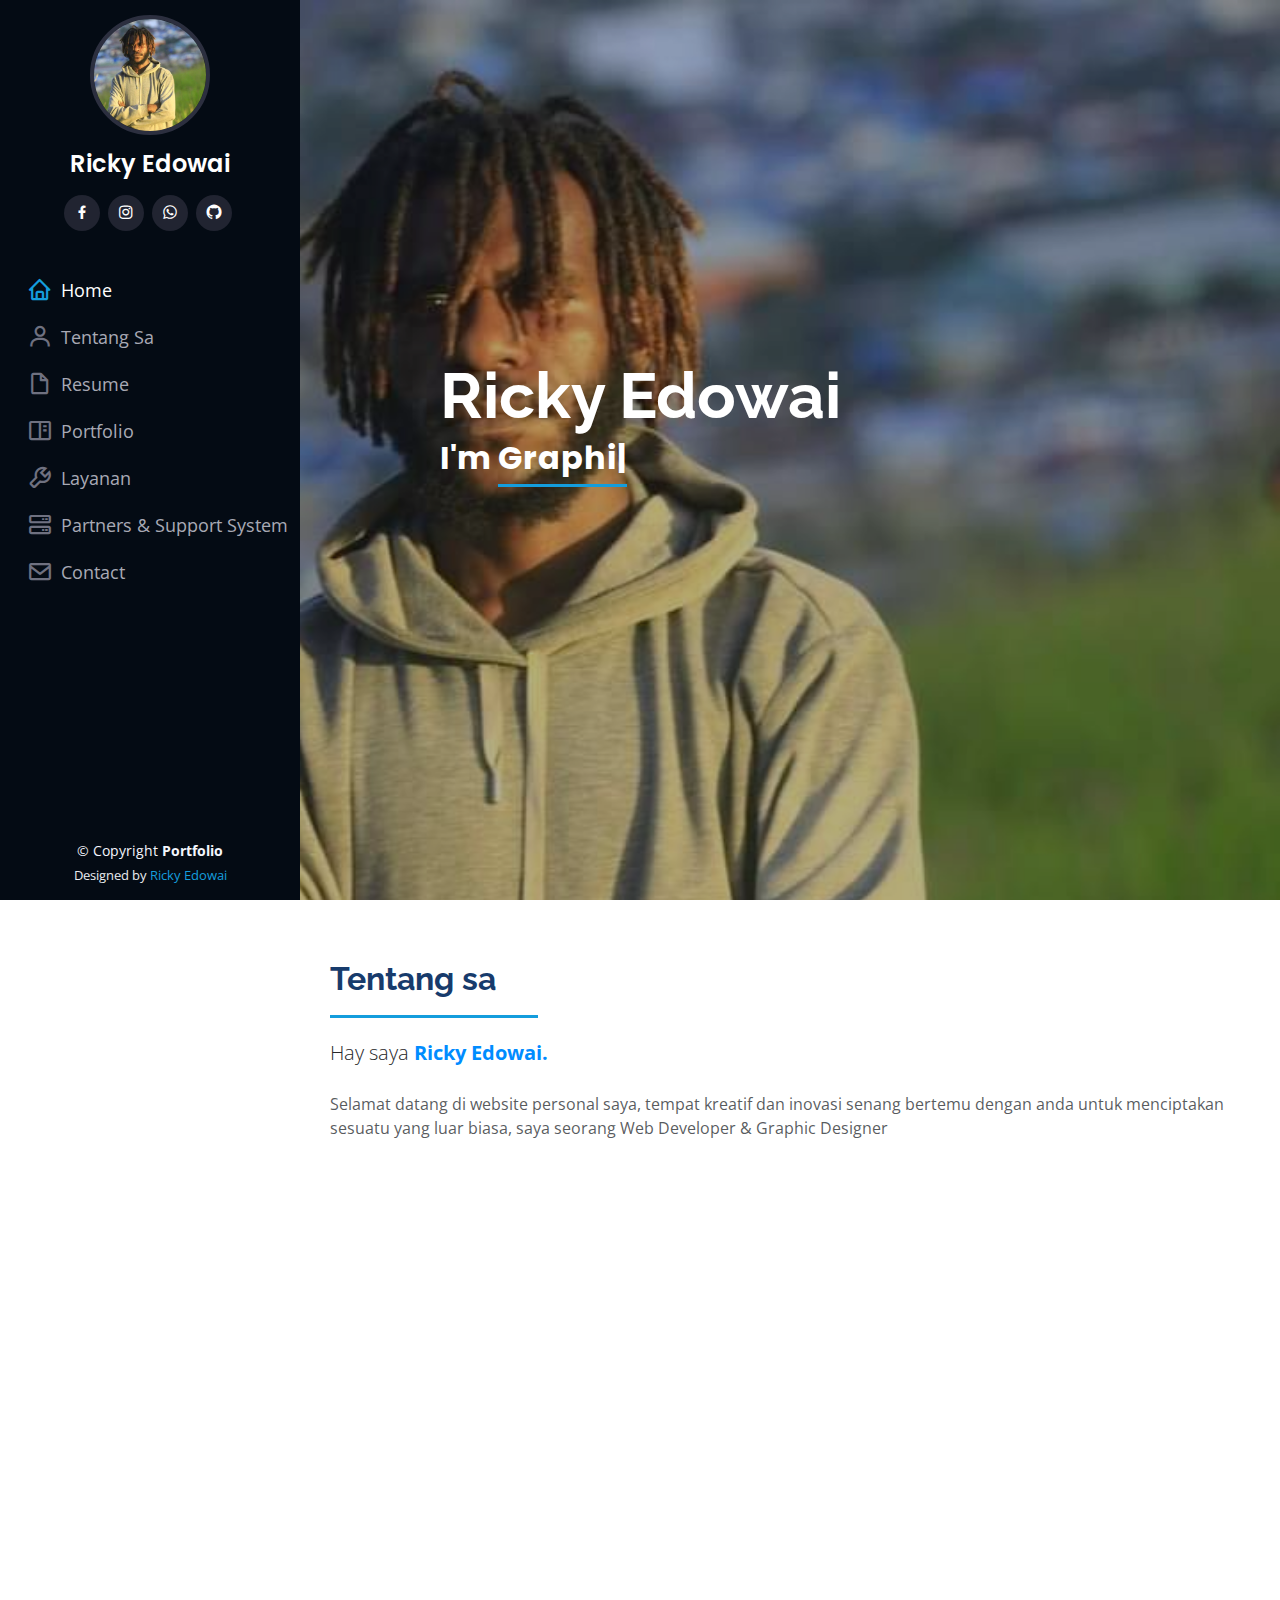
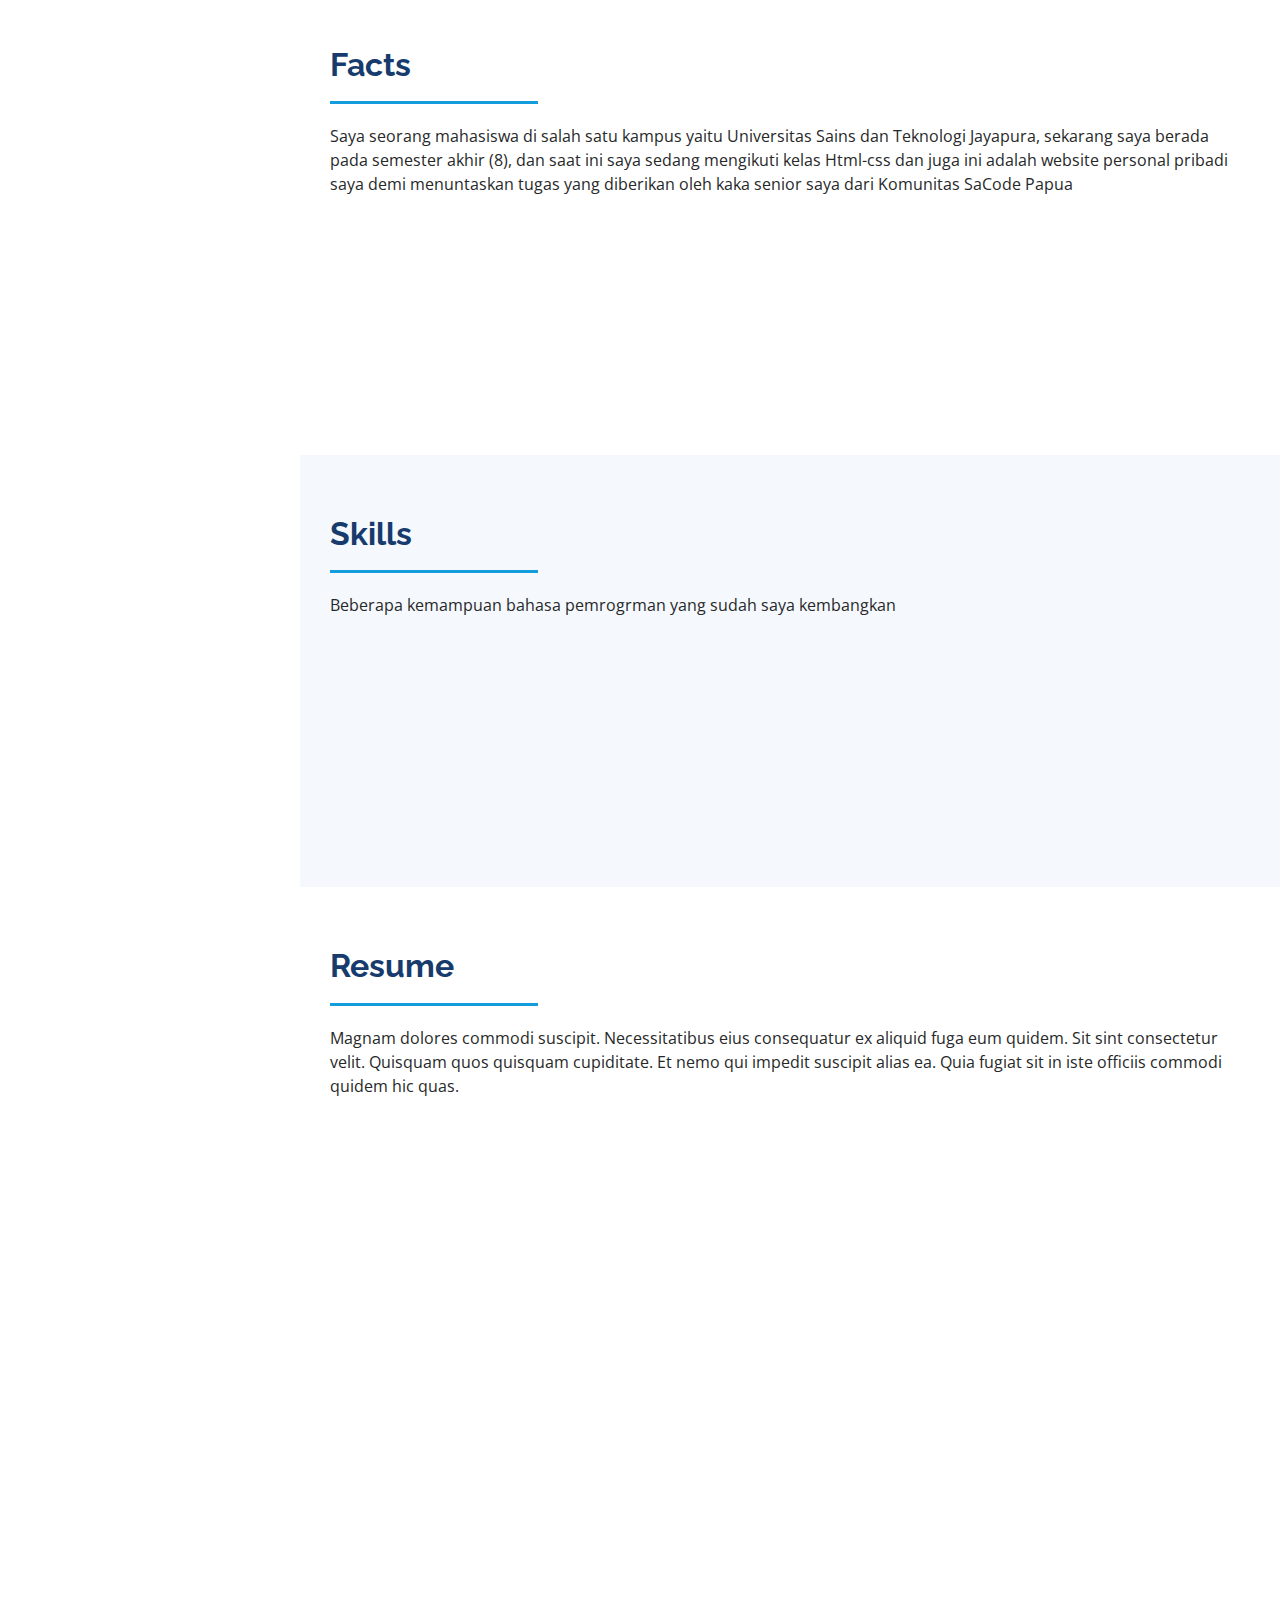
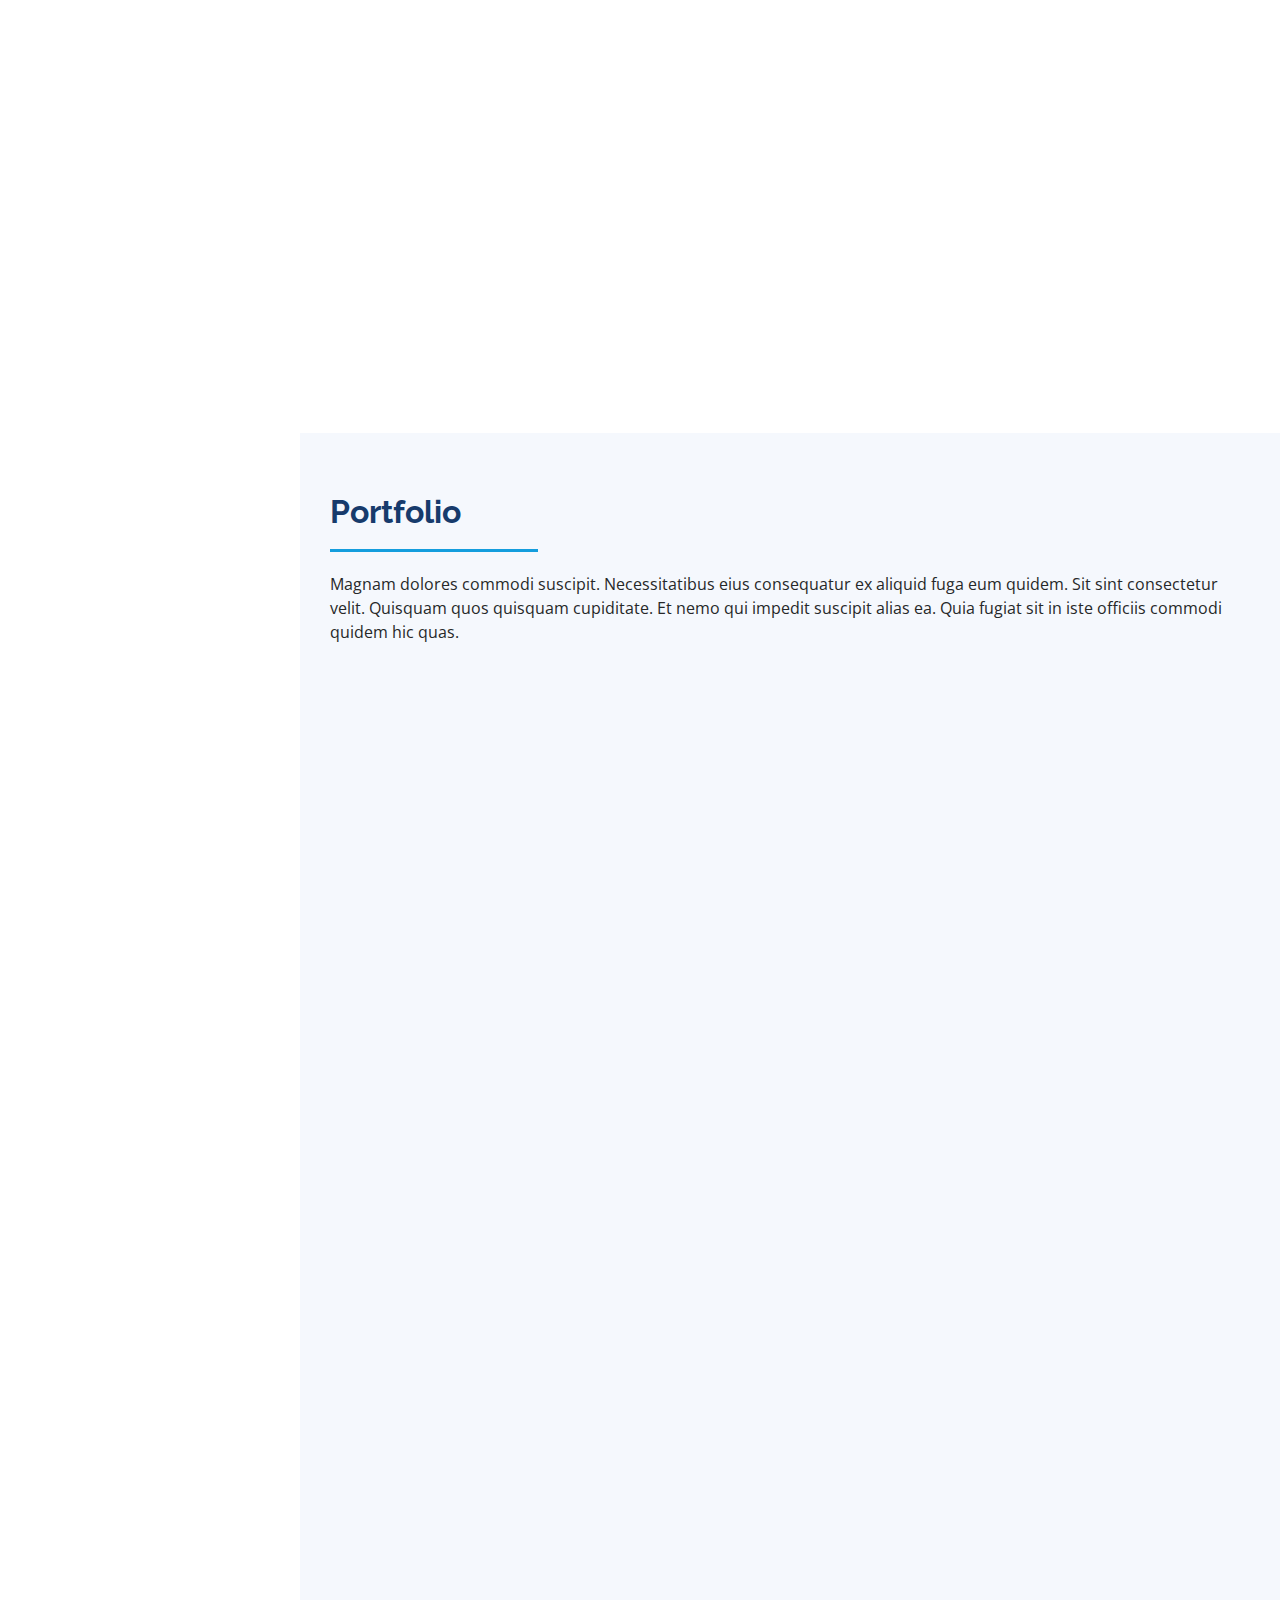
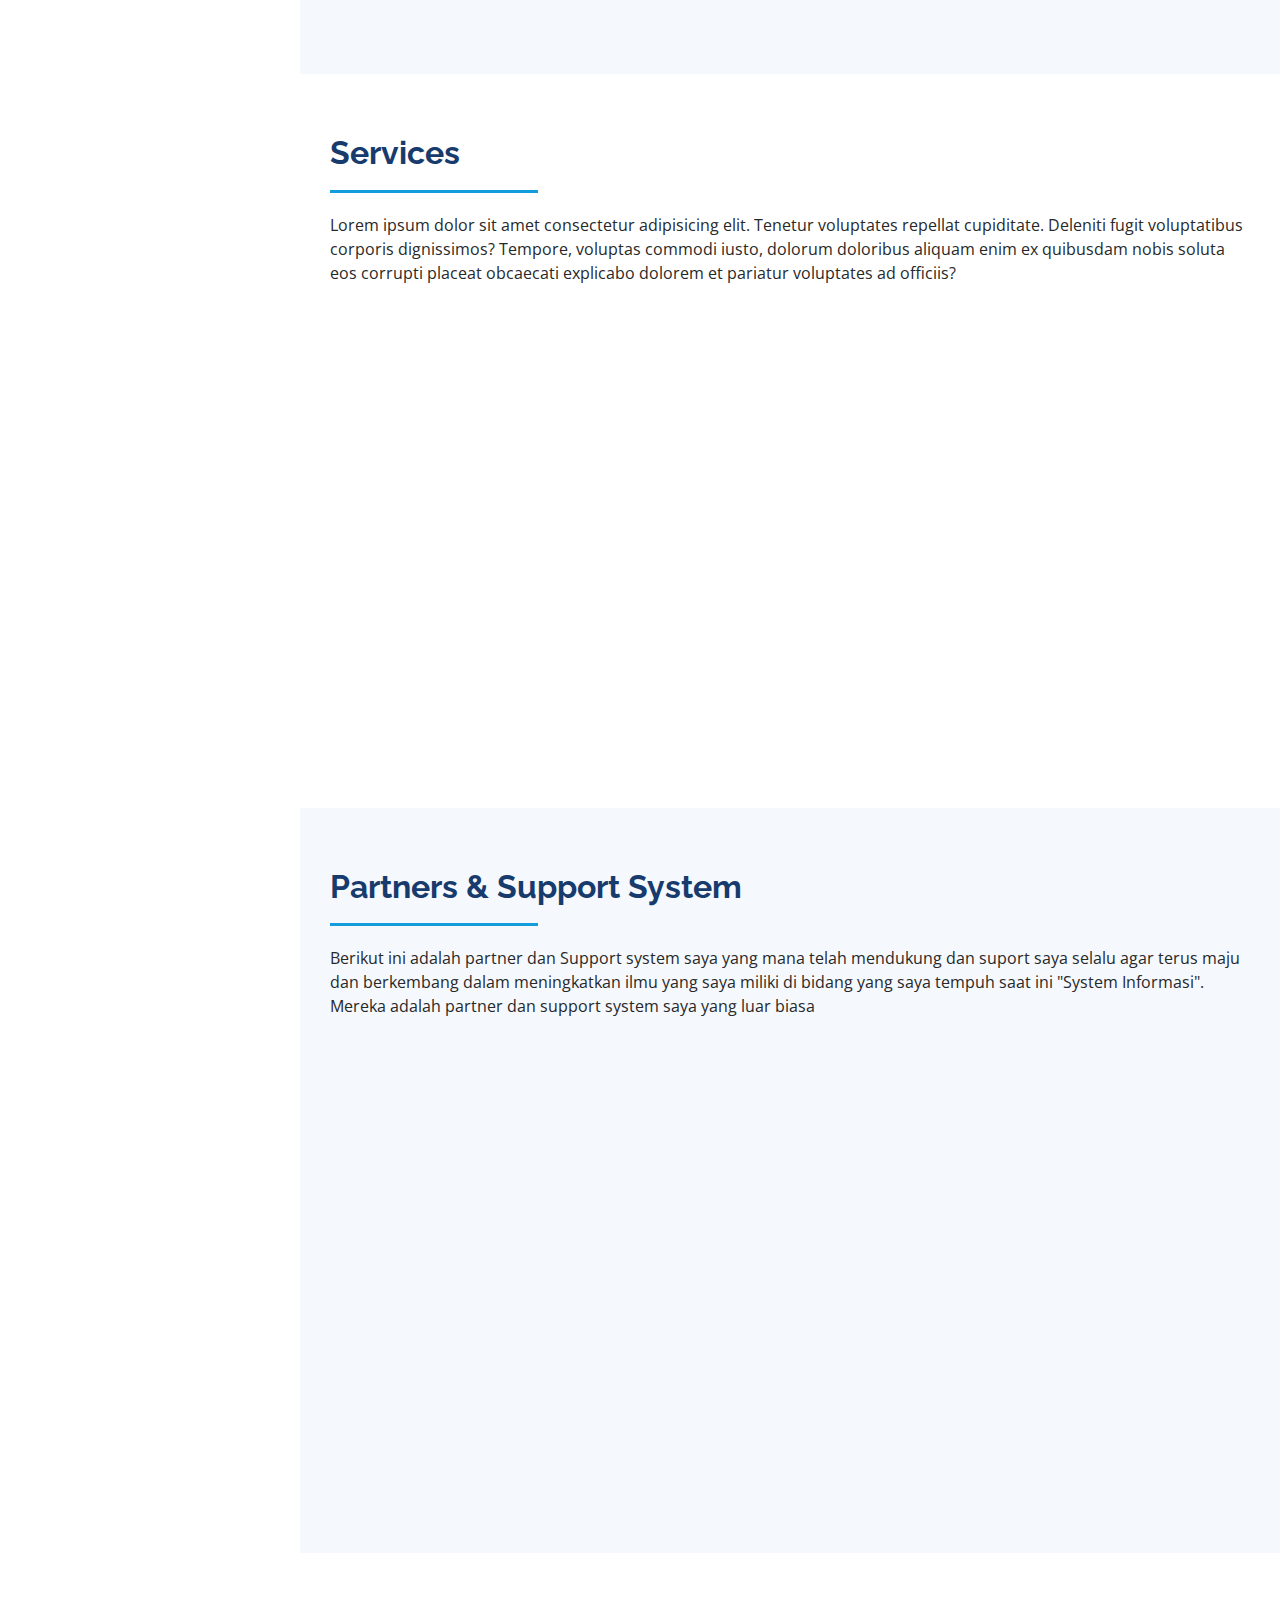
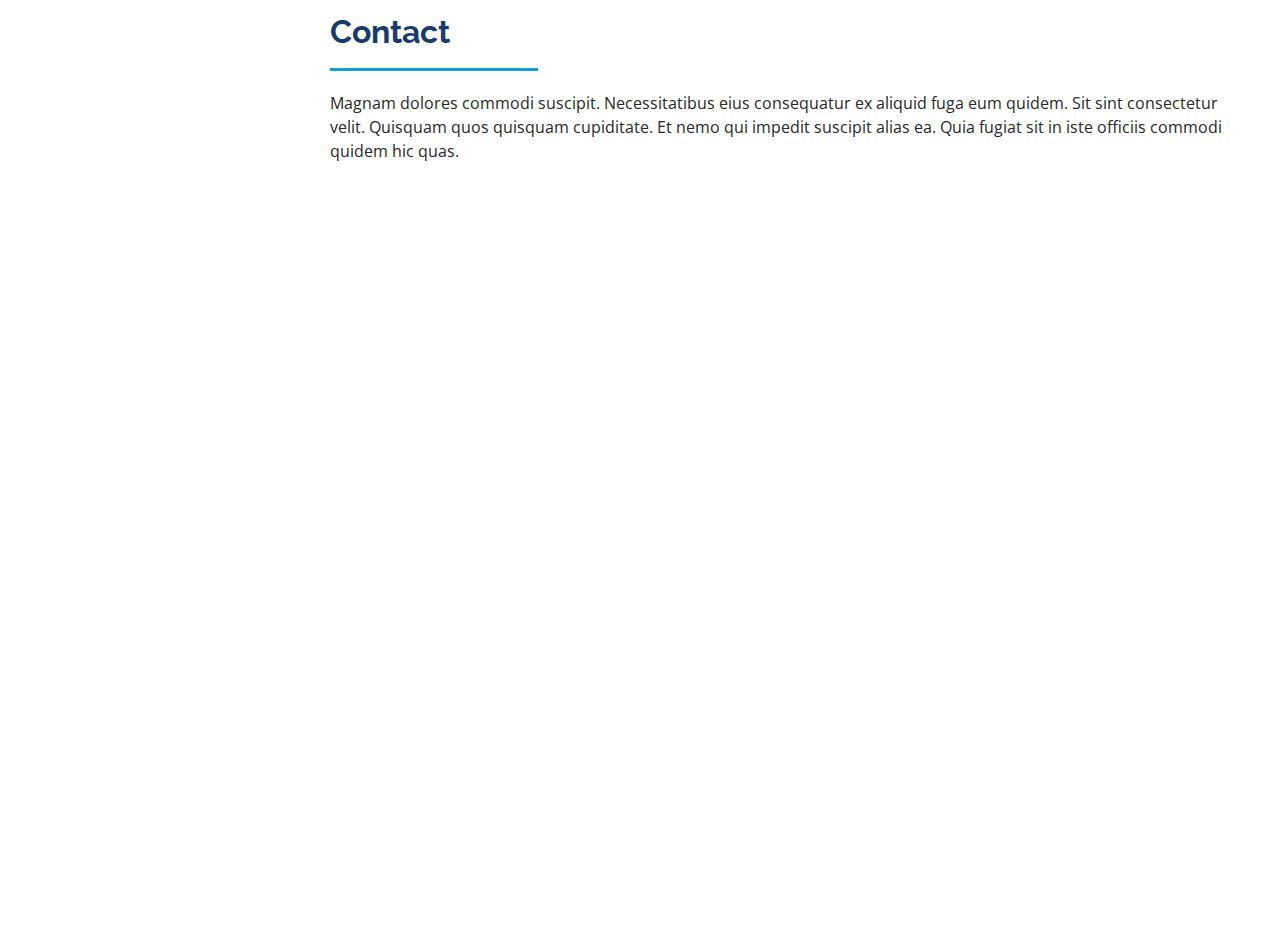
==== index.html @ f3605269 "persona 1" ====
<!DOCTYPE html>
<html lang="en">

<head>
  <meta charset="utf-8">
  <meta content="width=device-width, initial-scale=1.0" name="viewport">

  <title>Personal Website</title>
  <meta content="" name="description">
  <meta content="" name="keywords">

  <!-- Favicons -->
  <link href="assets/img/fav.png" rel="icon">
  <link href="assets/img/fav.png" rel="apple-touch-icon">

  <!-- Google Fonts -->
  <link
    href="https://fonts.googleapis.com/css?family=Open+Sans:300,300i,400,400i,600,600i,700,700i|Raleway:300,300i,400,400i,500,500i,600,600i,700,700i|Poppins:300,300i,400,400i,500,500i,600,600i,700,700i"
    rel="stylesheet">

  <!-- Vendor CSS Files -->
  <link href="assets/vendor/aos/aos.css" rel="stylesheet">
  <link href="assets/vendor/bootstrap/css/bootstrap.min.css" rel="stylesheet">
  <link href="assets/vendor/bootstrap-icons/bootstrap-icons.css" rel="stylesheet">
  <link href="assets/vendor/boxicons/css/boxicons.min.css" rel="stylesheet">
  <link href="assets/vendor/glightbox/css/glightbox.min.css" rel="stylesheet">
  <link href="assets/vendor/swiper/swiper-bundle.min.css" rel="stylesheet">

  <!-- Template Main CSS File -->
  <link href="assets/css/style.css" rel="stylesheet">

  <!-- =======================================================
  * Template Name: iPortfolio
  * Updated: Mar 10 2024 with Bootstrap v5.3.3
  * Template URL: https://bootstrapmade.com/iportfolio-bootstrap-portfolio-websites-template/
  * Author: BootstrapMade.com
  * License: https://bootstrapmade.com/license/
  ======================================================== -->
</head>

<body>

  <!-- ======= Mobile nav toggle button ======= -->
  <i class="bi bi-list mobile-nav-toggle d-xl-none"></i>

  <!-- ======= Header ======= -->
  <header id="header">
    <div class="d-flex flex-column">

      <div class="profile">
        <img src="assets/img/ipoRk.jpg" alt="" class="img-fluid rounded-circle">
        <h1 class="text-light"><a href="index.html">Ricky Edowai</a></h1>
        <div class="social-links mt-3 text-center">
          <a href="https://web.facebook.com/ricky.lhyko11.03" class="facebook"><i class="bx bxl-facebook"></i></a>
          <a href="https://www.instagram.com/ipo__rizal/" class="instagram"><i class="bx bxl-instagram"></i></a>
          <a href="https://api.whatsapp.com/send?phone=6281215376865&text=Free Commentar :" class="whatsapp"><i
              class="bx bxl-whatsapp"></i></a>
          <a href="https://github.com/rickyedowai" class="gitihub"><i class="bx bxl-github"></i></a>
        </div>
      </div>

      <nav id="navbar" class="nav-menu navbar">
        <ul>
          <li><a href="#hero" class="nav-link scrollto active"><i class="bx bx-home"></i> <span>Home</span></a></li>
          <li><a href="#about" class="nav-link scrollto"><i class="bx bx-user"></i> <span>Tentang Sa</span></a></li>
          <li><a href="#resume" class="nav-link scrollto"><i class="bx bx-file-blank"></i> <span>Resume</span></a></li>
          <li><a href="#portfolio" class="nav-link scrollto"><i
                class="bx bx-book-content"></i><span>Portfolio</span></a></li>
          <li><a href="#services" class="nav-link scrollto"><i class="bx bx-wrench"></i> <span>Layanan</span></a>
          </li>
          <li><a href="#testimonials" class="nav-link scrollto"><i class="bx bx-server"></i> <span>Partners & Support
                System</span></a></li>
          <li><a href="#contact" class="nav-link scrollto"><i class="bx bx-envelope"></i> <span>Contact</span></a></li>
        </ul>
      </nav>
      <!-- .nav-menu -->
    </div>
  </header><!-- End Header -->

  <!-- ======= Hero Section ======= -->
  <section id="hero" class="d-flex flex-column justify-content-center align-items-center">
    <div class="hero-container" data-aos="fade-in">
      <h1>Ricky Edowai</h1>
      <p>I'm <span class="typed" data-typed-items="Graphic Designer, Web Developer"></span>
      </p>
    </div>
  </section><!-- End Hero -->

  <main id="main">

    <!-- ======= About Section ======= -->
    <section id="about" class="about">
      <div class="container">

        <div class="section-title">
          <h2>Tentang sa</h2>
          <p class="lead fw-light mb-4">Hay saya <span
              style="font-family: 'Poppins'sans-serif; font-weight: bold; color: #008cff;">Ricky Edowai.</span>
          </p>
          <p class="text-muted">Selamat datang di website personal saya, tempat kreatif dan inovasi
            senang bertemu dengan anda untuk menciptakan sesuatu yang luar biasa, saya seorang
            Web Developer & Graphic Designer</p>
        </div>

        <div class="row">
          <div class="col-lg-4" data-aos="fade-right">
            <img src="assets/img/profile-img.jpg" class="img-fluid" alt="">
          </div>
          <div class="col-lg-8 pt-4 pt-lg-0 content" data-aos="fade-left">
            <h3>Full stack Web Developer</h3>
            <p class="fst-italic">
              Sekilas data diri saya
            </p>
            <div class="row">
              <div class="col-lg-6">
                <ul>
                  <li><i class="bi bi-chevron-right"></i> <strong>Tanggal Lahir:</strong> <span>13 Oktober 2001</span>
                  </li>
                  <li><i class="bi bi-chevron-right"></i> <strong>No.Hp:</strong> <span>081215376865</span></li>
                  <li><i class="bi bi-chevron-right"></i> <strong>Kota:</strong> <span>Jayapura Papua</span></li>
                </ul>
              </div>
              <div class="col-lg-6">
                <ul>
                  <li><i class="bi bi-chevron-right"></i> <strong>Umur:</strong> <span>23</span></li>
                  <li><i class="bi bi-chevron-right"></i> <strong>Email:</strong> <span>rizaldorcky@gmail.com</span>
                  </li>
                  <li><i class="bi bi-chevron-right"></i> <strong>Freelance:</strong> <span>Full Stack Web
                      Developer</span></li>
                </ul>
              </div>
            </div>
            <p>
              Officiis eligendi itaque labore et dolorum mollitia officiis optio vero. Quisquam sunt adipisci omnis et
              ut. Nulla accusantium dolor incidunt officia tempore. Et eius omnis.
              Cupiditate ut dicta maxime officiis quidem quia. Sed et consectetur qui quia repellendus itaque neque.
              Aliquid amet quidem ut quaerat cupiditate. Ab et eum qui repellendus omnis culpa magni laudantium dolores.
            </p>
          </div>
        </div>

      </div>
    </section><!-- End About Section -->

    <!-- ======= Facts Section ======= -->
    <section id="facts" class="facts">
      <div class="container">

        <div class="section-title">
          <h2>Facts</h2>
          <p>Saya seorang mahasiswa di salah satu kampus yaitu Universitas Sains dan Teknologi Jayapura, sekarang saya
            berada pada semester akhir (8), dan saat ini saya sedang mengikuti kelas Html-css dan juga ini adalah
            website personal pribadi saya demi menuntaskan tugas yang
            diberikan oleh kaka senior saya dari Komunitas SaCode Papua </p>
        </div>

        <div class="row no-gutters">

          <div class="col-lg-3 col-md-6 d-md-flex align-items-md-stretch" data-aos="fade-up">
            <div class="count-box">
              <i class="bi bi-emoji-smile"></i>
              <span data-purecounter-start="0" data-purecounter-end="232" data-purecounter-duration="1"
                class="purecounter"></span>
              <p><strong>Happy Clients</strong> consequuntur quae</p>
            </div>
          </div>

          <div class="col-lg-3 col-md-6 d-md-flex align-items-md-stretch" data-aos="fade-up" data-aos-delay="100">
            <div class="count-box">
              <i class="bi bi-journal-richtext"></i>
              <span data-purecounter-start="0" data-purecounter-end="521" data-purecounter-duration="1"
                class="purecounter"></span>
              <p><strong>Projects</strong> adipisci atque cum quia aut</p>
            </div>
          </div>

          <div class="col-lg-3 col-md-6 d-md-flex align-items-md-stretch" data-aos="fade-up" data-aos-delay="200">
            <div class="count-box">
              <i class="bi bi-headset"></i>
              <span data-purecounter-start="0" data-purecounter-end="1453" data-purecounter-duration="1"
                class="purecounter"></span>
              <p><strong>Hours Of Support</strong> aut commodi quaerat</p>
            </div>
          </div>

          <div class="col-lg-3 col-md-6 d-md-flex align-items-md-stretch" data-aos="fade-up" data-aos-delay="300">
            <div class="count-box">
              <i class="bi bi-people"></i>
              <span data-purecounter-start="0" data-purecounter-end="32" data-purecounter-duration="1"
                class="purecounter"></span>
              <p><strong>Hard Workers</strong> rerum asperiores dolor</p>
            </div>
          </div>

        </div>

      </div>
    </section><!-- End Facts Section -->

    <!-- ======= Skills Section ======= -->
    <section id="skills" class="skills section-bg">
      <div class="container">

        <div class="section-title">
          <h2>Skills</h2>
          <p>Beberapa kemampuan bahasa pemrogrman yang sudah saya kembangkan</p>
        </div>

        <div class="row skills-content">

          <div class="col-lg-6" data-aos="fade-up">

            <div class="progress">
              <span class="skill">HTML <i class="val">85%</i></span>
              <div class="progress-bar-wrap">
                <div class="progress-bar" role="progressbar" aria-valuenow="85" aria-valuemin="0" aria-valuemax="100">
                </div>
              </div>
            </div>

            <div class="progress">
              <span class="skill">CSS <i class="val">60%</i></span>
              <div class="progress-bar-wrap">
                <div class="progress-bar" role="progressbar" aria-valuenow="60" aria-valuemin="0" aria-valuemax="100">
                </div>
              </div>
            </div>

            <div class="progress">
              <span class="skill">JavaScript <i class="val">45%</i></span>
              <div class="progress-bar-wrap">
                <div class="progress-bar" role="progressbar" aria-valuenow="45" aria-valuemin="0" aria-valuemax="100">
                </div>
              </div>
            </div>

          </div>

          <div class="col-lg-6" data-aos="fade-up" data-aos-delay="100">

            <div class="progress">
              <span class="skill">PHP <i class="val">30%</i></span>
              <div class="progress-bar-wrap">
                <div class="progress-bar" role="progressbar" aria-valuenow="30" aria-valuemin="0" aria-valuemax="100">
                </div>
              </div>
            </div>

            <div class="progress">
              <span class="skill">Photoshop <i class="val">95%</i></span>
              <div class="progress-bar-wrap">
                <div class="progress-bar" role="progressbar" aria-valuenow="95" aria-valuemin="0" aria-valuemax="100">
                </div>
              </div>
            </div>

          </div>

        </div>

      </div>
    </section><!-- End Skills Section -->

    <!-- ======= Resume Section ======= -->
    <section id="resume" class="resume">
      <div class="container">

        <div class="section-title">
          <h2>Resume</h2>
          <p>Magnam dolores commodi suscipit. Necessitatibus eius consequatur ex aliquid fuga eum quidem. Sit sint
            consectetur velit. Quisquam quos quisquam cupiditate. Et nemo qui impedit suscipit alias ea. Quia fugiat sit
            in iste officiis commodi quidem hic quas.</p>
        </div>

        <div class="row">
          <div class="col-lg-6" data-aos="fade-up">
            <h3 class="resume-title">Sumary</h3>
            <div class="resume-item pb-0">
              <h4>Ricky Edowai</h4>
              <p><em>Desainer Grafis yang inovatif dan berorientasi pada tenggat waktu dengan pengalaman 3+ tahun
                  merancang dan mengembangkan materi pemasaran digital / cetak yang berpusat pada pengguna dari konsep
                  awal hingga akhir, hasil yang dipoles</em></p>
              <ul>
                <li>Mugou-Waghete-Deiyai-Papua </li>
                <li>081215376865</li>
                <li>rizaldorcky@gmail.com</li>
              </ul>
            </div>

            <h3 class="resume-title">Education</h3>
            <div class="resume-item">
              <h4>Master of Fine Arts &amp; Graphic Design</h4>
              <h5>2019 - 2023</h5>
              <p><em>Universitas Sains dan Teknologi Jayapura</em></p>
              <p>Qui deserunt veniam. Et sed aliquam labore tempore sed quisquam iusto autem sit. Ea vero voluptatum qui
                ut dignissimos deleniti nerada porti sand markend</p>
            </div>
            <div class="resume-item">
              <h4>Bachelor of Fine Arts &amp; Graphic Design</h4>
              <h5>2023 - Present</h5>
              <p><em>Universitas Sains dan Teknologi Jayapura </em></p>
              <p>Quia nobis sequi est occaecati aut. Repudiandae et iusto quae reiciendis et quis Eius vel ratione eius
                unde vitae rerum voluptates asperiores voluptatem Earum molestiae consequatur neque etlon sader mart
                dila</p>
            </div>
          </div>
          <div class="col-lg-6" data-aos="fade-up" data-aos-delay="100">
            <h3 class="resume-title">Professional Experience</h3>
            <div class="resume-item">
              <h4>Senior graphic design specialist</h4>
              <h5>2019 - Present</h5>
              <p><em>Universitas Sains dan Teknologi Jayapura </em></p>
              <ul>
                <li>Memimpin dalam desain, pengembangan, dan implementasi materi komunikasi grafis, tata letak, dan
                  produksi.</li>
                <li>Mendelegasikan tugas kepada 7 anggota tim desain dan memberikan nasihat tentang semua aspek proyek.
                </li>
                <li>Mengawasi penilaian semua bahan grafis untuk memastikan kualitas dan akurasi
                  desain</li>
                <li>Mengawasi penggunaan anggaran proyek produksi yang efisien mulai dari $ 2.000 - $ 25.000</li>
              </ul>
            </div>
            <div class="resume-item">
              <h4>Graphic design specialist</h4>
              <h5>2017 - 2018</h5>
              <p><em>Stepping Stone Advertising, New York, NY</em></p>
              <ul>
                <li>Mengembangkan berbagai program pemasaran (logo, brosur, infografis, presentasi, dan iklan).</li>
                <li>Mengelola hingga 5 proyek atau tugas pada waktu tertentu saat berada di bawah tekanan</li>
                <li>Direkomendasikan dan dikonsultasikan dengan klien tentang desain grafis yang paling tepat</li>
                <li>Membuat 4+ presentasi dan proposal desain sebulan untuk klien dan manajer akun</li>
              </ul>
            </div>
          </div>
        </div>

      </div>
    </section><!-- End Resume Section -->

    <!-- ======= Portfolio Section ======= -->
    <section id="portfolio" class="portfolio section-bg">
      <div class="container">

        <div class="section-title">
          <h2>Portfolio</h2>
          <p>Magnam dolores commodi suscipit. Necessitatibus eius consequatur ex aliquid fuga eum quidem. Sit sint
            consectetur velit. Quisquam quos quisquam cupiditate. Et nemo qui impedit suscipit alias ea. Quia fugiat sit
            in iste officiis commodi quidem hic quas.</p>
        </div>

        <div class="row" data-aos="fade-up">
          <div class="col-lg-12 d-flex justify-content-center">
            <ul id="portfolio-flters">
              <li data-filter="*" class="filter-active">All</li>
              <li data-filter=".filter-app">App</li>
              <li data-filter=".filter-card">Card</li>
              <li data-filter=".filter-web">Web</li>
            </ul>
          </div>
        </div>

        <div class="row portfolio-container" data-aos="fade-up" data-aos-delay="100">

          <div class="col-lg-4 col-md-6 portfolio-item filter-app">
            <div class="portfolio-wrap">
              <img src="assets/img/portfolio/4.jpg" class="img-fluid" alt="">
              <div class="portfolio-links">
                <a href="assets/img/portfolio/1.jpg" data-gallery="portfolioGallery" class="portfolio-lightbox"
                  title="App 1"><i class="bx bx-plus"></i></a>
                <a href="portfolio-details.html" title="More Details"><i class="bx bx-link"></i></a>
              </div>
            </div>
          </div>

          <div class="col-lg-4 col-md-6 portfolio-item filter-web">
            <div class="portfolio-wrap">
              <img src="assets/img/portfolio/6.jpg" class="img-fluid" alt="">
              <div class="portfolio-links">
                <a href="assets/img/portfolio/2.jpg" data-gallery="portfolioGallery" class="portfolio-lightbox"
                  title="Web 3"><i class="bx bx-plus"></i></a>
                <a href="portfolio-details.html" title="More Details"><i class="bx bx-link"></i></a>
              </div>
            </div>
          </div>

          <div class="col-lg-4 col-md-6 portfolio-item filter-app">
            <div class="portfolio-wrap">
              <img src="assets/img/portfolio/2.jpg" class="img-fluid" alt="">
              <div class="portfolio-links">
                <a href="assets/img/portfolio/3.jpg" data-gallery="portfolioGallery" class="portfolio-lightbox"
                  title="App 2"><i class="bx bx-plus"></i></a>
                <a href="portfolio-details.html" title="More Details"><i class="bx bx-link"></i></a>
              </div>
            </div>
          </div>

          <div class="col-lg-4 col-md-6 portfolio-item filter-card">
            <div class="portfolio-wrap">
              <img src="assets/img/portfolio/9.png" class="img-fluid" alt="">
              <div class="portfolio-links">
                <a href="assets/img/portfolio/10.png" data-gallery="portfolioGallery" class="portfolio-lightbox"
                  title="Card 2"><i class="bx bx-plus"></i></a>
                <a href="portfolio-details.html" title="More Details"><i class="bx bx-link"></i></a>
              </div>
            </div>
          </div>

          <div class="col-lg-4 col-md-6 portfolio-item filter-web">
            <div class="portfolio-wrap">
              <img src="assets/img/portfolio/7.jpg" class="img-fluid" alt="">
              <div class="portfolio-links">
                <a href="assets/img/portfolio/6.jpg" data-gallery="portfolioGallery" class="portfolio-lightbox"
                  title="Web 2"><i class="bx bx-plus"></i></a>
                <a href="portfolio-details.html" title="More Details"><i class="bx bx-link"></i></a>
              </div>
            </div>
          </div>

          <div class="col-lg-4 col-md-6 portfolio-item filter-app">
            <div class="portfolio-wrap">
              <img src="assets/img/portfolio/3.jpg" class="img-fluid" alt="">
              <div class="portfolio-links">
                <a href="assets/img/portfolio/4.png" data-gallery="portfolioGallery" class="portfolio-lightbox"
                  title="App 3"><i class="bx bx-plus"></i></a>
                <a href="portfolio-details.html" title="More Details"><i class="bx bx-link"></i></a>
              </div>
            </div>
          </div>

          <div class="col-lg-4 col-md-6 portfolio-item filter-card">
            <div class="portfolio-wrap">
              <img src="assets/img/portfolio/1.jpg" class="img-fluid" alt="">
              <div class="portfolio-links">
                <a href="assets/img/portfolio/8.png" data-gallery="portfolioGallery" class="portfolio-lightbox"
                  title="Card 1"><i class="bx bx-plus"></i></a>
                <a href="portfolio-details.html" title="More Details"><i class="bx bx-link"></i></a>
              </div>
            </div>
          </div>

          <div class="col-lg-4 col-md-6 portfolio-item filter-card">
            <div class="portfolio-wrap">
              <img src="assets/img/portfolio/4.png" class="img-fluid" alt="">
              <div class="portfolio-links">
                <a href="assets/img/portfolio/7.jpg" data-gallery="portfolioGallery" class="portfolio-lightbox"
                  title="Card 3"><i class="bx bx-plus"></i></a>
                <a href="portfolio-details.html" title="More Details"><i class="bx bx-link"></i></a>
              </div>
            </div>
          </div>

          <div class="col-lg-4 col-md-6 portfolio-item filter-web">
            <div class="portfolio-wrap">
              <img src="assets/img/portfolio/10.png" class="img-fluid" alt="">
              <div class="portfolio-links">
                <a href="assets/img/portfolio/9.png" data-gallery="portfolioGallery" class="portfolio-lightbox"
                  title="Web 3"><i class="bx bx-plus"></i></a>
                <a href="portfolio-details.html" title="More Details"><i class="bx bx-link"></i></a>
              </div>
            </div>
          </div>

        </div>

      </div>
    </section><!-- End Portfolio Section -->

    <!-- ======= Services Section ======= -->
    <section id="services" class="services">
      <div class="container">

        <div class="section-title">
          <h2>Services</h2>
          <p>Lorem ipsum dolor sit amet consectetur adipisicing elit. Tenetur voluptates repellat cupiditate. Deleniti
            fugit voluptatibus corporis dignissimos? Tempore, voluptas commodi iusto, dolorum doloribus aliquam enim ex
            quibusdam nobis soluta eos corrupti placeat obcaecati explicabo dolorem et pariatur voluptates ad officiis?
          </p>
        </div>
        <br><br>
        <div class="row">
          <div class="col-lg-4 col-md-6 icon-box" data-aos="fade-up">
            <div class="icon"><i class="bi bi-briefcase"></i></div>
            <h4 class="title"><a href="">Lorem Ipsum</a></h4>
            <p class="description">Voluptatum deleniti atque corrupti quos dolores et quas molestias excepturi sint
              occaecati cupiditate non provident</p>
          </div>
          <div class="col-lg-4 col-md-6 icon-box" data-aos="fade-up" data-aos-delay="100">
            <div class="icon"><i class="bi bi-card-checklist"></i></div>
            <h4 class="title"><a href="">Dolor Sitema</a></h4>
            <p class="description">Minim veniam, quis nostrud exercitation ullamco laboris nisi ut aliquip ex ea commodo
              consequat tarad limino ata</p>
          </div>
          <div class="col-lg-4 col-md-6 icon-box" data-aos="fade-up" data-aos-delay="200">
            <div class="icon"><i class="bi bi-bar-chart"></i></div>
            <h4 class="title"><a href="">Sed ut perspiciatis</a></h4>
            <p class="description">Duis aute irure dolor in reprehenderit in voluptate velit esse cillum dolore eu
              fugiat nulla pariatur</p>
          </div>
          <div class="col-lg-4 col-md-6 icon-box" data-aos="fade-up" data-aos-delay="300">
            <div class="icon"><i class="bi bi-binoculars"></i></div>
            <h4 class="title"><a href="">Magni Dolores</a></h4>
            <p class="description">Excepteur sint occaecat cupidatat non proident, sunt in culpa qui officia deserunt
              mollit anim id est laborum</p>
          </div>
          <div class="col-lg-4 col-md-6 icon-box" data-aos="fade-up" data-aos-delay="400">
            <div class="icon"><i class="bi bi-brightness-high"></i></div>
            <h4 class="title"><a href="">Nemo Enim</a></h4>
            <p class="description">At vero eos et accusamus et iusto odio dignissimos ducimus qui blanditiis praesentium
              voluptatum deleniti atque</p>
          </div>
          <div class="col-lg-4 col-md-6 icon-box" data-aos="fade-up" data-aos-delay="500">
            <div class="icon"><i class="bi bi-calendar4-week"></i></div>
            <h4 class="title"><a href="">Eiusmod Tempor</a></h4>
            <p class="description">Et harum quidem rerum facilis est et expedita distinctio. Nam libero tempore, cum
              soluta nobis est eligendi</p>
          </div>
        </div>

      </div>
    </section><!-- End Services Section -->

    <!-- ======= Testimonials Section ======= -->
    <section id="testimonials" class="testimonials section-bg">
      <div class="container">

        <div class="section-title">
          <h2>Partners & Support System</h2>
          <p>Berikut ini adalah partner dan Support system saya yang mana telah mendukung dan suport saya selalu agar
            terus
            maju dan berkembang dalam meningkatkan ilmu yang saya miliki di bidang yang saya tempuh saat ini "System
            Informasi". Mereka adalah partner dan support system saya yang luar biasa </p>
        </div>

        <div class="testimonials-slider swiper" data-aos="fade-up" data-aos-delay="100">
          <div class="swiper-wrapper">





            <div class="swiper-slide ">
              <div class="testimonial-item card" data-aos="fade-up">
                <p>
                  <i class="bx bxs-quote-alt-left quote-icon-left"></i>
                  Ko tekuni saja apa yang sudah menjadi ko pu tanggung jawab skarang ini, semua akan indah jika waktunya
                  sudah tiba. <br> <br>
                  <i class="bx bxs-quote-alt-right quote-icon-right"></i>
                </p>
                <img src="assets/img/testimonials/1.png" class="testimonial-img" alt="">
                <h3>Otias E</h3>
                <h4>Partners</h4>
              </div>
            </div>
            <!-- End testimonial item -->
            <div class="swiper-slide">
              <div class="testimonial-item card" data-aos="fade-up">
                <p>
                  <i class="bx bxs-quote-alt-left quote-icon-left"></i>
                  Jangan terlalu banyak pikir untuk biaya spp dan juga ko punya kebutuhan
                  Sekarang ko pu tugas itu fokus saja dan pikir masa depan kembangkan terus apa yang ko sedang tekuni
                  sekarang ini.
                  <i class="bx bxs-quote-alt-right quote-icon-right"></i>
                </p>
                <img src="assets/img/testimonials/2.png" class="testimonial-img" alt="">
                <h3>Doli K.</h3>
                <h4>Partners &amp; Support System</h4>
              </div>
            </div>
            <!-- End testimonial item -->
            <div class="swiper-slide">
              <div class="testimonial-item card" data-aos="fade-up">
                <p>
                  <i class="bx bxs-quote-alt-left quote-icon-left"></i>
                  Waktu untuk main-main sudah lewat to om...
                  Sekarang sudah besar dan pikir masa depan dan juga kembangkan terus apa yang sedang om sedang tekuni
                  sekarang.<br>
                  <i class="bx bxs-quote-alt-right quote-icon-right"></i>
                </p>
                <img src="assets/img/testimonials/3.png" class="testimonial-img" alt="">
                <h3>Maria P.</h3>
                <h4>Support System</h4>
              </div>
            </div>
            <!-- End testimonial item -->
            <div class="swiper-slide">
              <div class="testimonial-item card" data-aos="fade-up">
                <p>
                  <i class="bx bxs-quote-alt-left quote-icon-left"></i>
                  Waktu untuk main-main sudah lewat to om...
                  Sekarang sudah besar dan pikir masa depan dan juga kembangkan terus apa yang sedang om sedang tekuni
                  sekarang. <br>
                  <i class="bx bxs-quote-alt-right quote-icon-right"></i>
                </p>
                <img src="assets/img/testimonials/4.png" class="testimonial-img" alt="">
                <h3>Simion K.</h3>
                <h4>Support System</h4>
              </div>
            </div>
            <!-- End testimonial item -->



            <!-- End testimonial item -->

          </div>
          <div class="swiper-pagination"></div>
        </div>

      </div>
    </section><!-- End Testimonials Section -->

    <!-- ======= Contact Section ======= -->
    <section id="contact" class="contact">
      <div class="container">

        <div class="section-title">
          <h2>Contact</h2>
          <p>Magnam dolores commodi suscipit. Necessitatibus eius consequatur ex aliquid fuga eum quidem. Sit sint
            consectetur velit. Quisquam quos quisquam cupiditate. Et nemo qui impedit suscipit alias ea. Quia fugiat sit
            in iste officiis commodi quidem hic quas.</p>
        </div>

        <div class="row" data-aos="fade-in">

          <div class="col-lg-5 d-flex align-items-stretch">
            <div class="info">
              <div class="address">
                <i class="bi bi-geo-alt"></i>
                <h4>Location:</h4>
                <p>Asrama Paniai perumnas 3 waena</p>
              </div>

              <div class="email">
                <i class="bi bi-envelope"></i>
                <h4>Email:</h4>
                <p>rizaldorcky@gmail.com</p>
              </div>

              <div class="phone">
                <i class="bi bi-phone"></i>
                <h4>Call:</h4>
                <p>081215376865</p>
              </div>
              <iframe
                src="https://www.google.com/maps/embed?pb=!1m18!1m12!1m3!1d3985.7674652937862!2d140.6431880737757!3d-2.5820887973960156!2m3!1f0!2f0!3f0!3m2!1i1024!2i768!4f13.1!3m3!1m2!1s0x686cf5d60b39ba19%3A0x317725d9f7744b10!2sJl.%20Kambolker%20Perumnas%20III%2C%20Yabansai%2C%20Kec.%20Heram%2C%20Kota%20Jayapura%2C%20Papua%2099224!5e0!3m2!1sid!2sid!4v1710154692875!5m2!1sid!2sid"
                width="100%" height="290" style="border:0;" allowfullscreen="" loading="lazy"
                referrerpolicy="no-referrer-when-downgrade"></iframe>

            </div>

          </div>

          <div class="col-lg-7 mt-5 mt-lg-0 d-flex align-items-stretch">
            <form action="forms/contact.php" method="post" role="form" class="php-email-form">
              <div class="row">
                <div class="form-group col-md-6">
                  <label for="name">Your Name</label>
                  <input type="text" name="name" class="form-control" id="name" required>
                </div>
                <div class="form-group col-md-6">
                  <label for="name">Your Email</label>
                  <input type="email" class="form-control" name="email" id="email" required>
                </div>
              </div>
              <div class="form-group">
                <label for="name">Subject</label>
                <input type="text" class="form-control" name="subject" id="subject" required>
              </div>
              <div class="form-group">
                <label for="name">Message</label>
                <textarea class="form-control" name="message" rows="10" required></textarea>
              </div>
              <div class="my-3">
                <div class="loading">Loading</div>
                <div class="error-message"></div>
                <div class="sent-message">Your message has been sent. Thank you!</div>
              </div>
              <div class="text-center"><button type="submit">Send Message</button></div>
            </form>
          </div>

        </div>

      </div>
    </section><!-- End Contact Section -->

  </main><!-- End #main -->

  <!-- ======= Footer ======= -->
  <footer id="footer">
    <div class="container">
      <div class="copyright">
        &copy; Copyright <strong><span>Portfolio</span></strong>
      </div>
      <div class="credits">
        <!-- All the links in the footer should remain intact. -->
        <!-- You can delete the links only if you purchased the pro version. -->
        <!-- Licensing information: https://bootstrapmade.com/license/ -->
        <!-- Purchase the pro version with working PHP/AJAX contact form: https://bootstrapmade.com/iportfolio-bootstrap-portfolio-websites-template/ -->
        Designed by <a href="#">Ricky Edowai</a>
      </div>
    </div>
  </footer><!-- End  Footer -->

  <a href="#" class="back-to-top d-flex align-items-center justify-content-center"><i
      class="bi bi-arrow-up-short"></i></a>

  <!-- Vendor JS Files -->
  <script src="assets/vendor/purecounter/purecounter_vanilla.js"></script>
  <script src="assets/vendor/aos/aos.js"></script>
  <script src="assets/vendor/bootstrap/js/bootstrap.bundle.min.js"></script>
  <script src="assets/vendor/glightbox/js/glightbox.min.js"></script>
  <script src="assets/vendor/isotope-layout/isotope.pkgd.min.js"></script>
  <script src="assets/vendor/swiper/swiper-bundle.min.js"></script>
  <script src="assets/vendor/typed.js/typed.umd.js"></script>
  <script src="assets/vendor/waypoints/noframework.waypoints.js"></script>
  <script src="assets/vendor/php-email-form/validate.js"></script>

  <!-- Template Main JS File -->
  <script src="assets/js/main.js"></script>

</body>

</html>
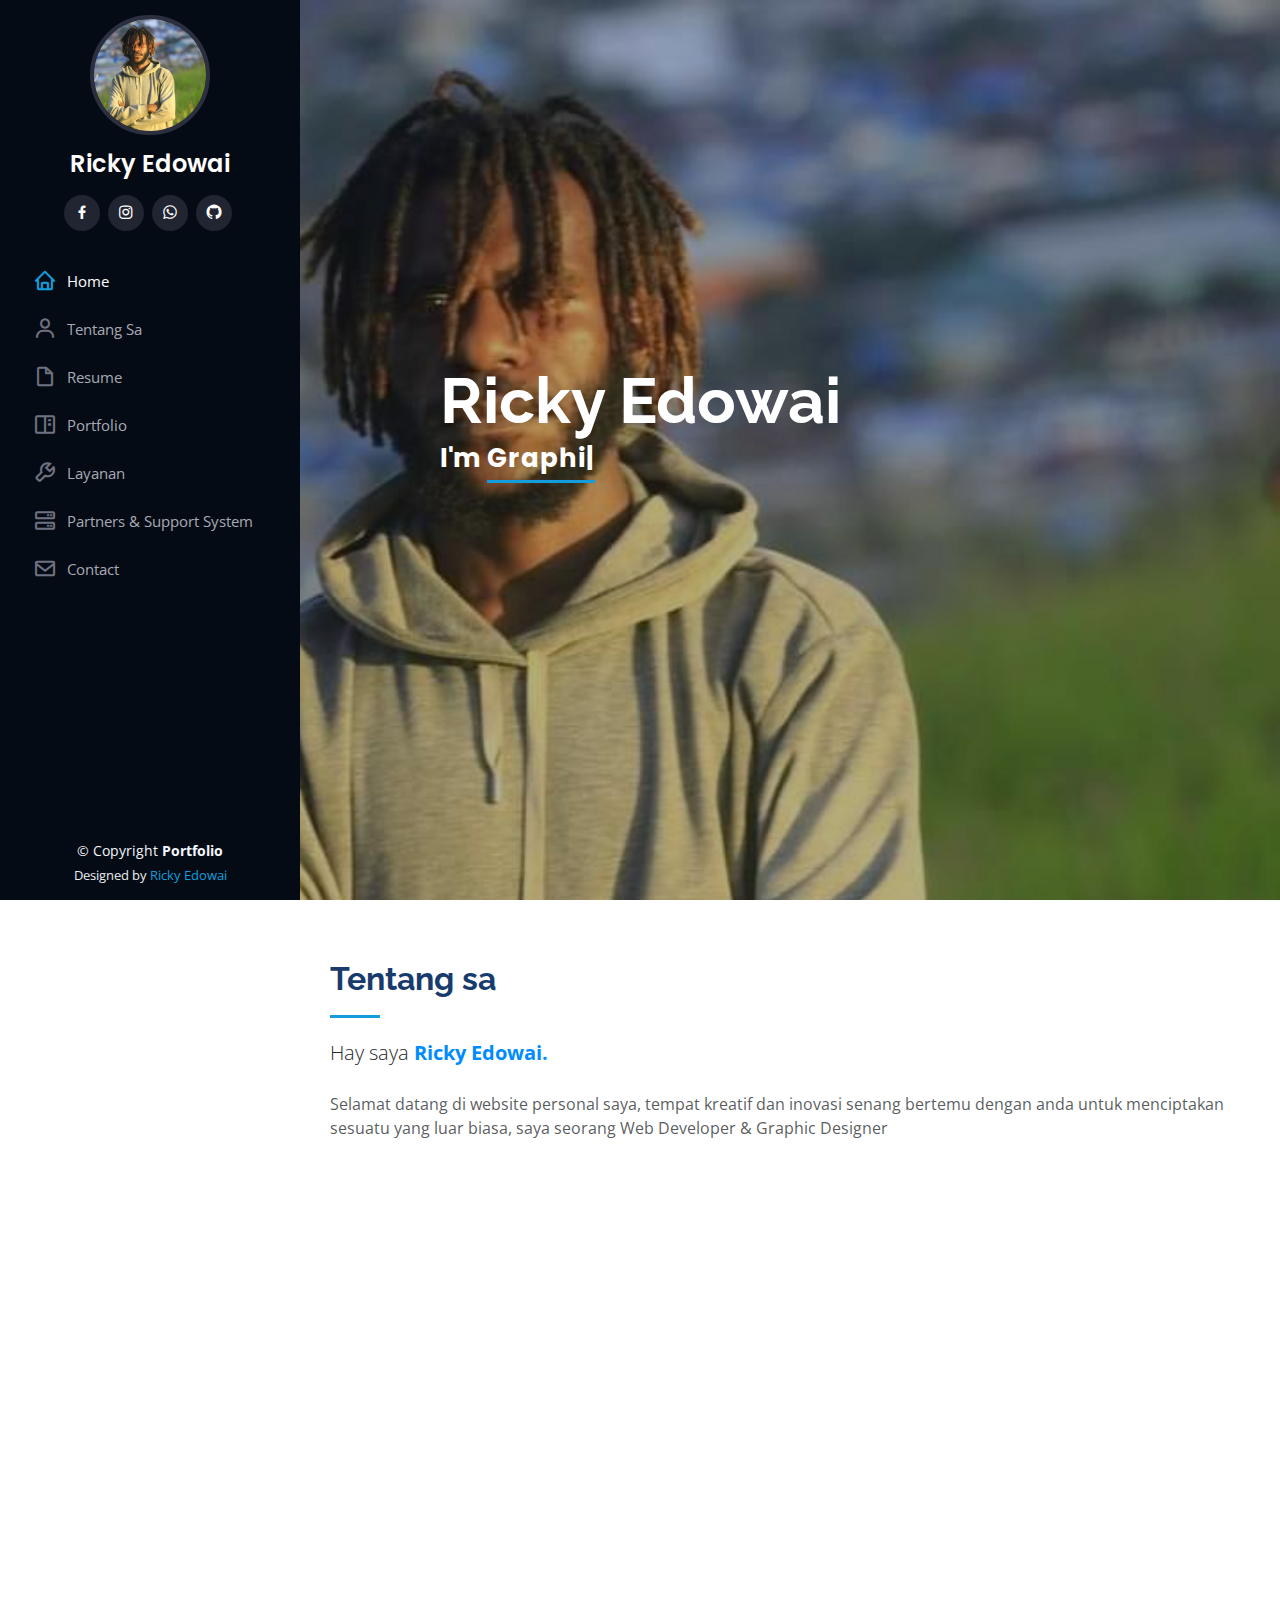
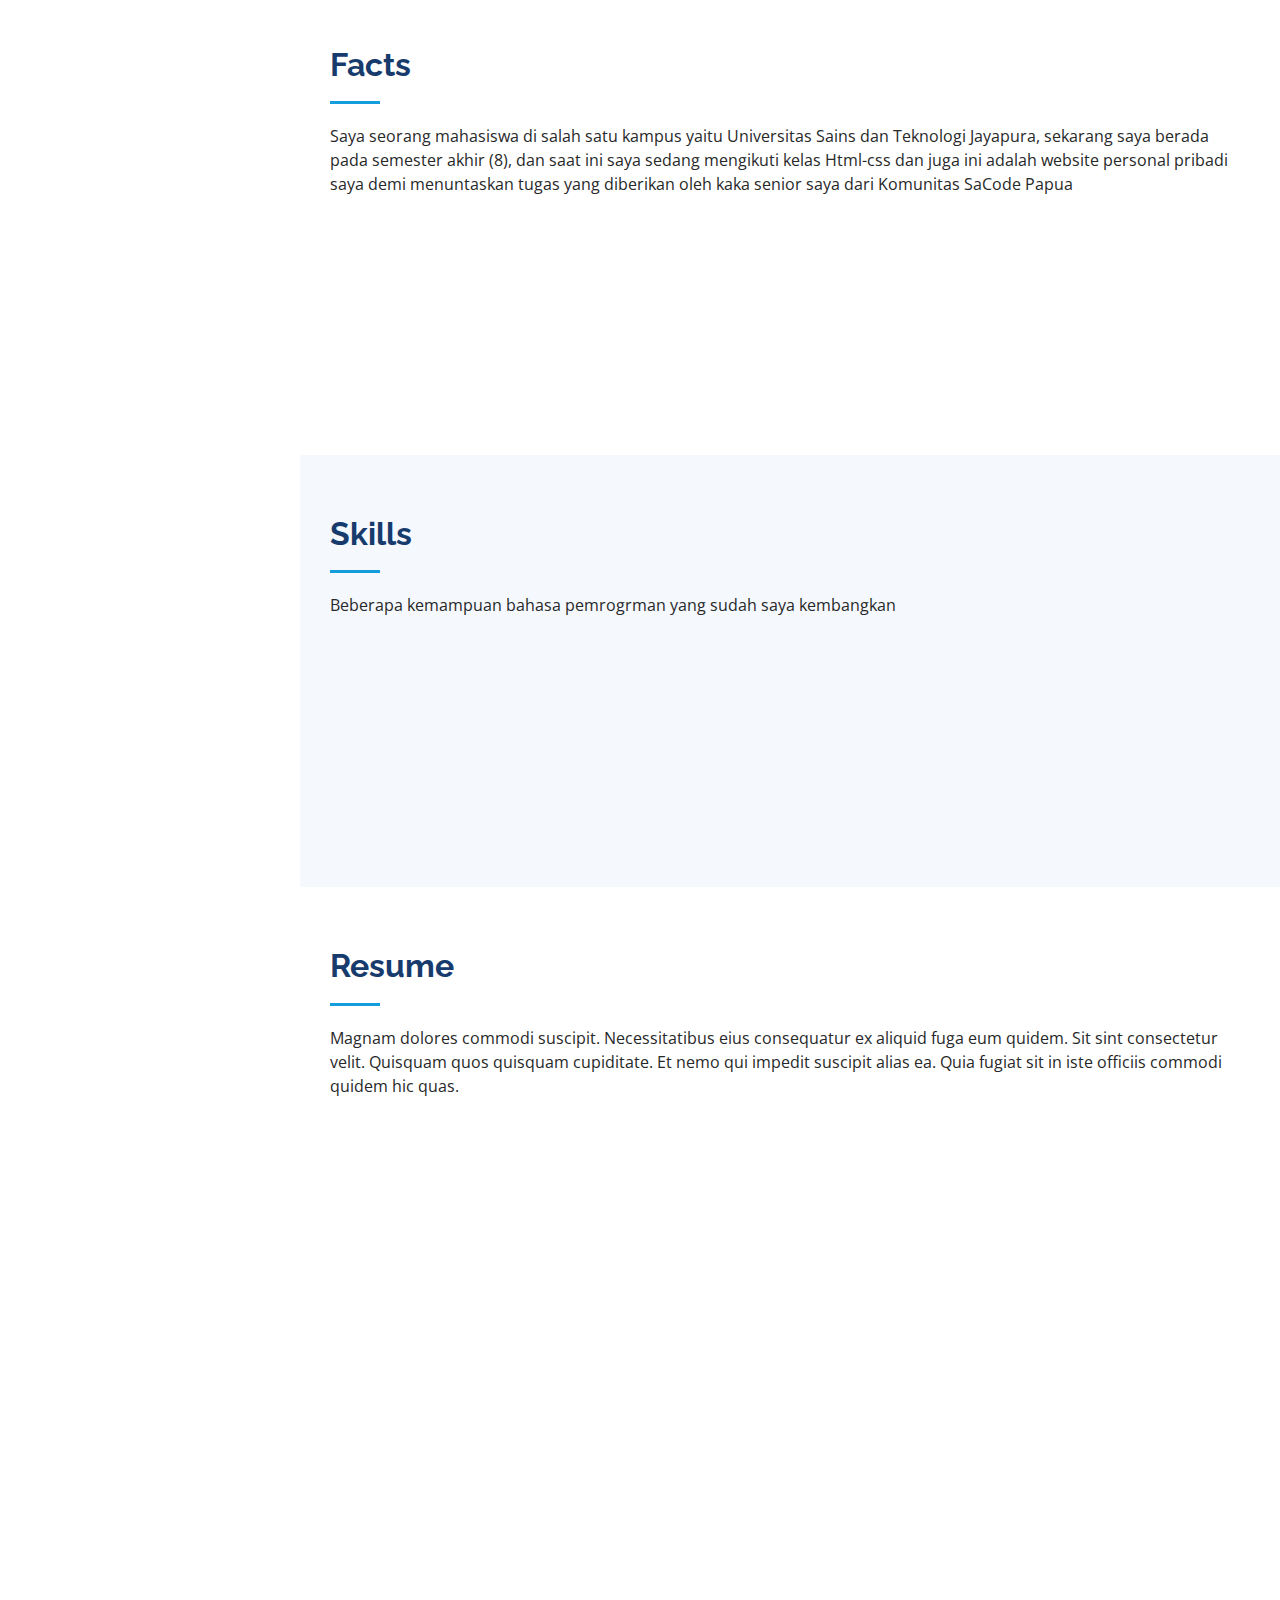
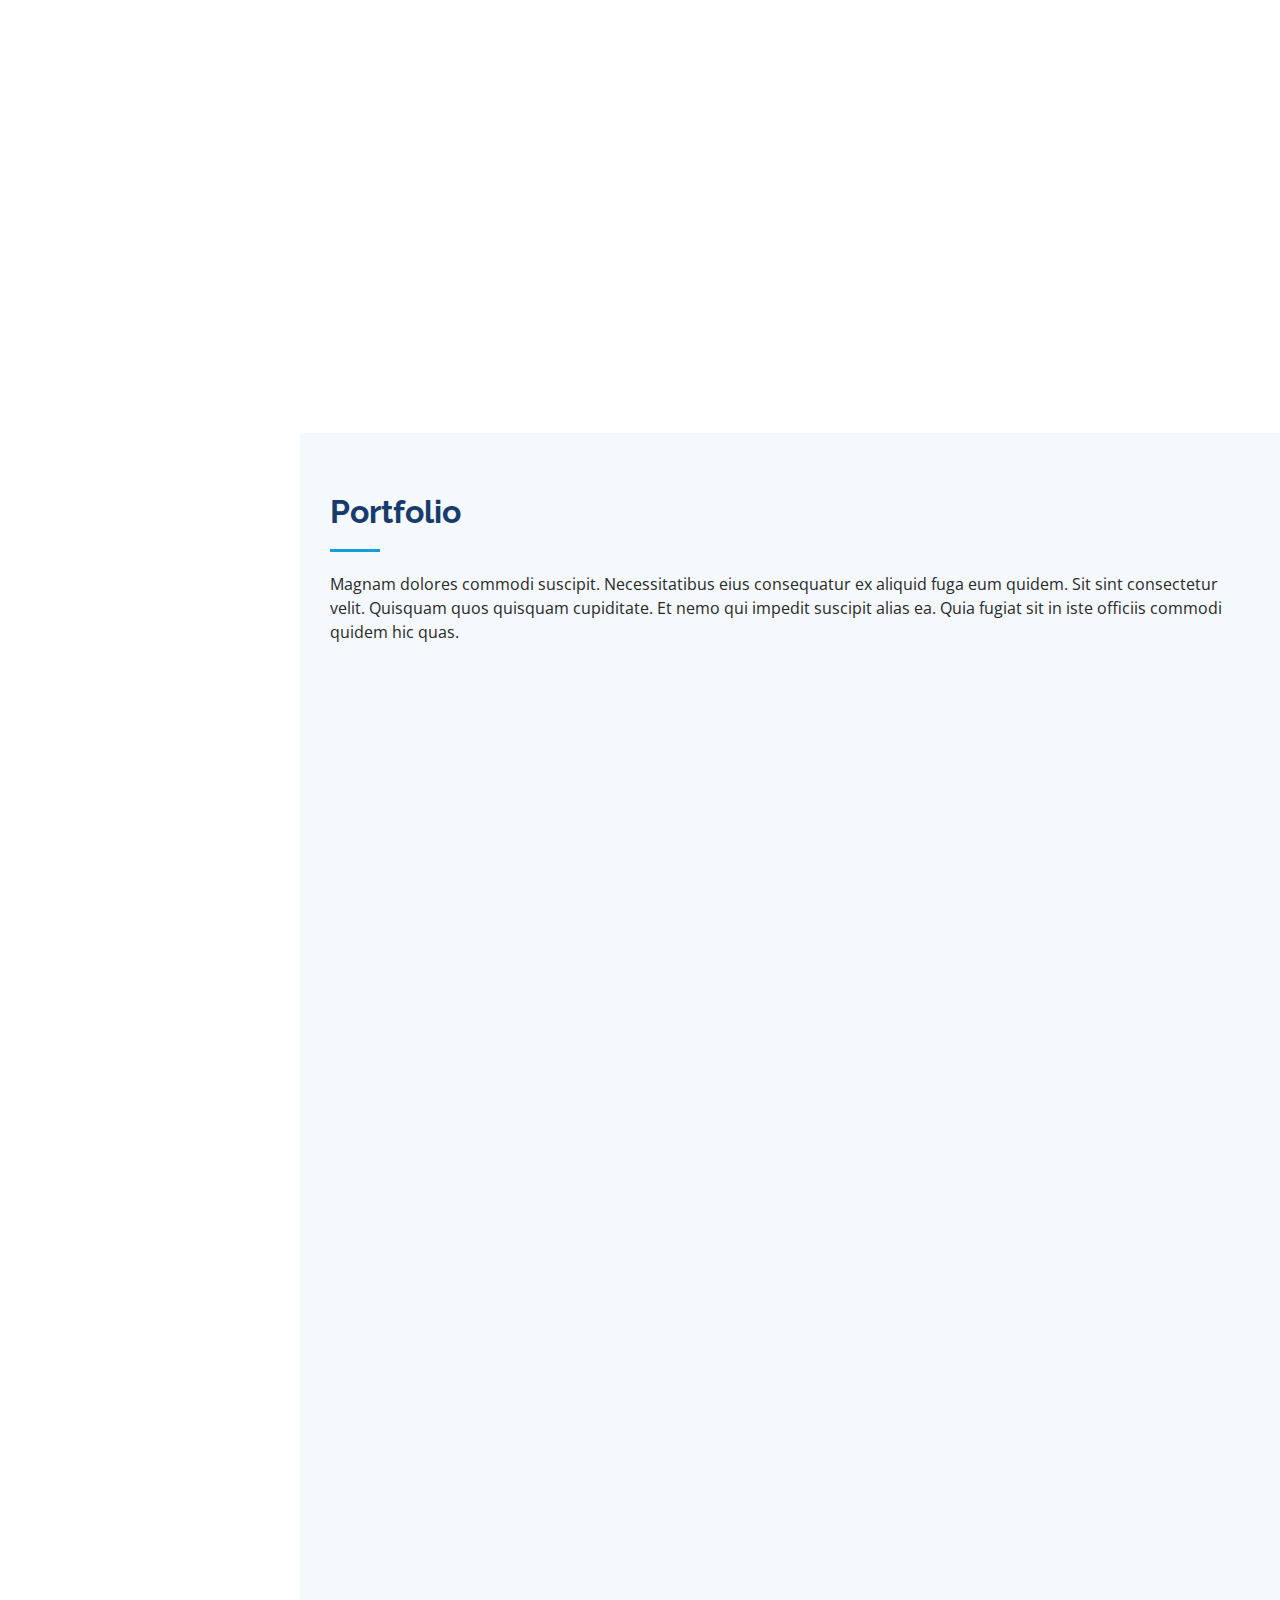
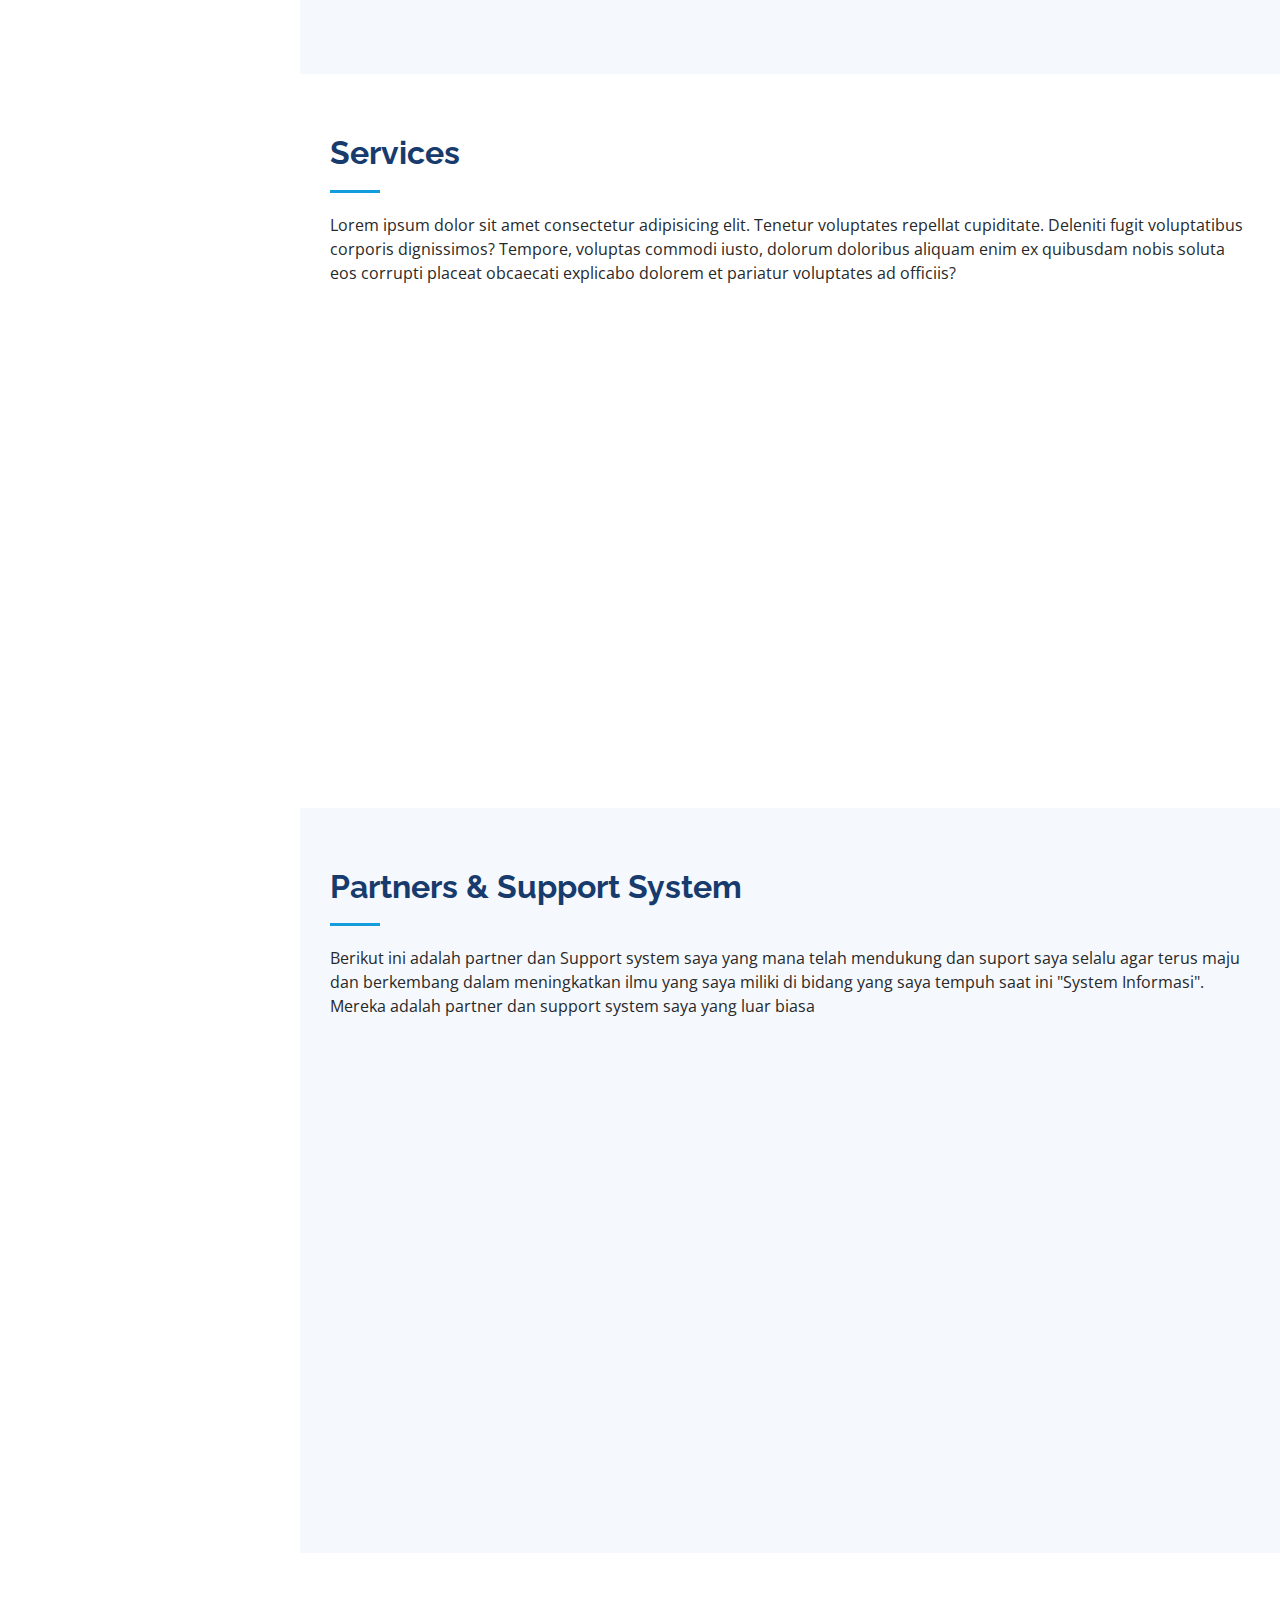
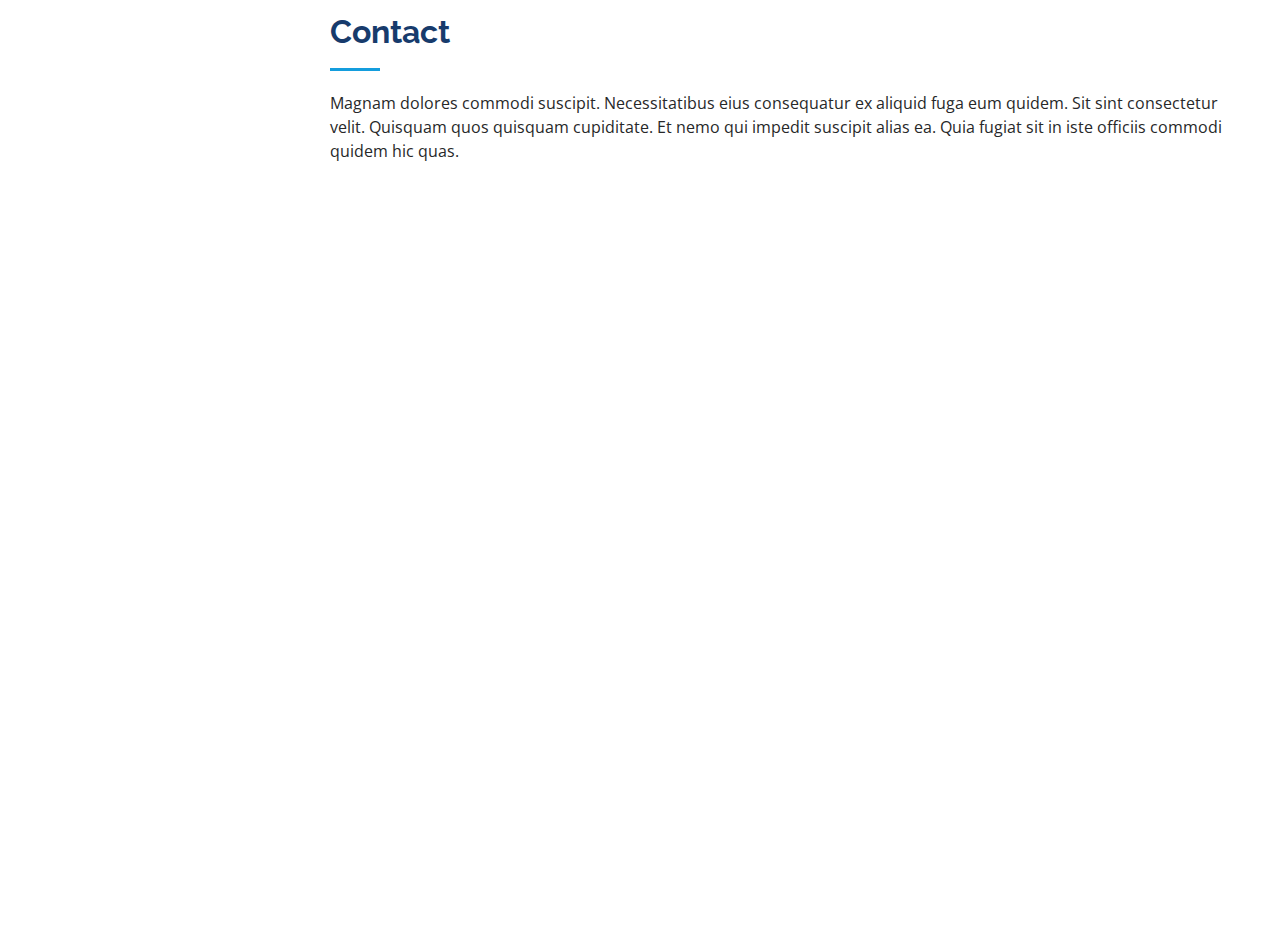
==== commit 2c0cb245: "Update" ====
--- a/index.html
+++ b/index.html
@@ -323,7 +323,7 @@
             <div class="resume-item">
               <h4>Graphic design specialist</h4>
               <h5>2017 - 2018</h5>
-              <p><em>Stepping Stone Advertising, New York, NY</em></p>
+              <p><em>Sedang merancang agar menjadi seorang Dessign</em></p>
               <ul>
                 <li>Mengembangkan berbagai program pemasaran (logo, brosur, infografis, presentasi, dan iklan).</li>
                 <li>Mengelola hingga 5 proyek atau tugas pada waktu tertentu saat berada di bawah tekanan</li>
--- a/assets/css/style.css
+++ b/assets/css/style.css
@@ -78,7 +78,7 @@
   transition: all ease-in-out 0.5s;
   z-index: 9997;
   transition: all 0.5s;
-  padding: 0 12px;
+  padding: 0 15px;
   background: #040b14;
   overflow-y: auto;
 }
@@ -158,7 +158,7 @@
 --------------------------------------------------------------*/
 /* Desktop Navigation */
 .nav-menu {
-  padding: 40px 0 0 0;
+  padding: 30px 0 0 0;
 }
 
 .nav-menu * {
@@ -177,16 +177,16 @@
   display: flex;
   align-items: center;
   color: #a8a9b4;
-  padding: 6px 15px;
+  padding: 8px 18px;
   margin-bottom: 8px;
   transition: 0.3s;
-  font-size: 18px;
+  font-size: 15px;
 }
 
 .nav-menu a i,
 .nav-menu a:focus i {
-  font-size: 26px;
-  padding-right: 8px;
+  font-size: 24px;
+  padding-right: 10px;
   color: #6f7180;
 }
 
@@ -273,15 +273,14 @@
 #hero p {
   color: #fff;
   margin-bottom: 50px;
+  font-size: 26px;
   font-family: "Poppins", sans-serif;
   font-weight: bold;
-  font-size: 2rem;
 }
 
 #hero p span {
+  color: #fff;
   font-weight: bold;
-  font-size: 2rem;
-  color: #fff;
   padding-bottom: 4px;
   letter-spacing: 1px;
   border-bottom: 3px solid #149ddd;
@@ -335,7 +334,7 @@
   content: "";
   position: absolute;
   display: block;
-  width: 13rem;
+  width: 50px;
   height: 3px;
   background: #149ddd;
   bottom: 0;
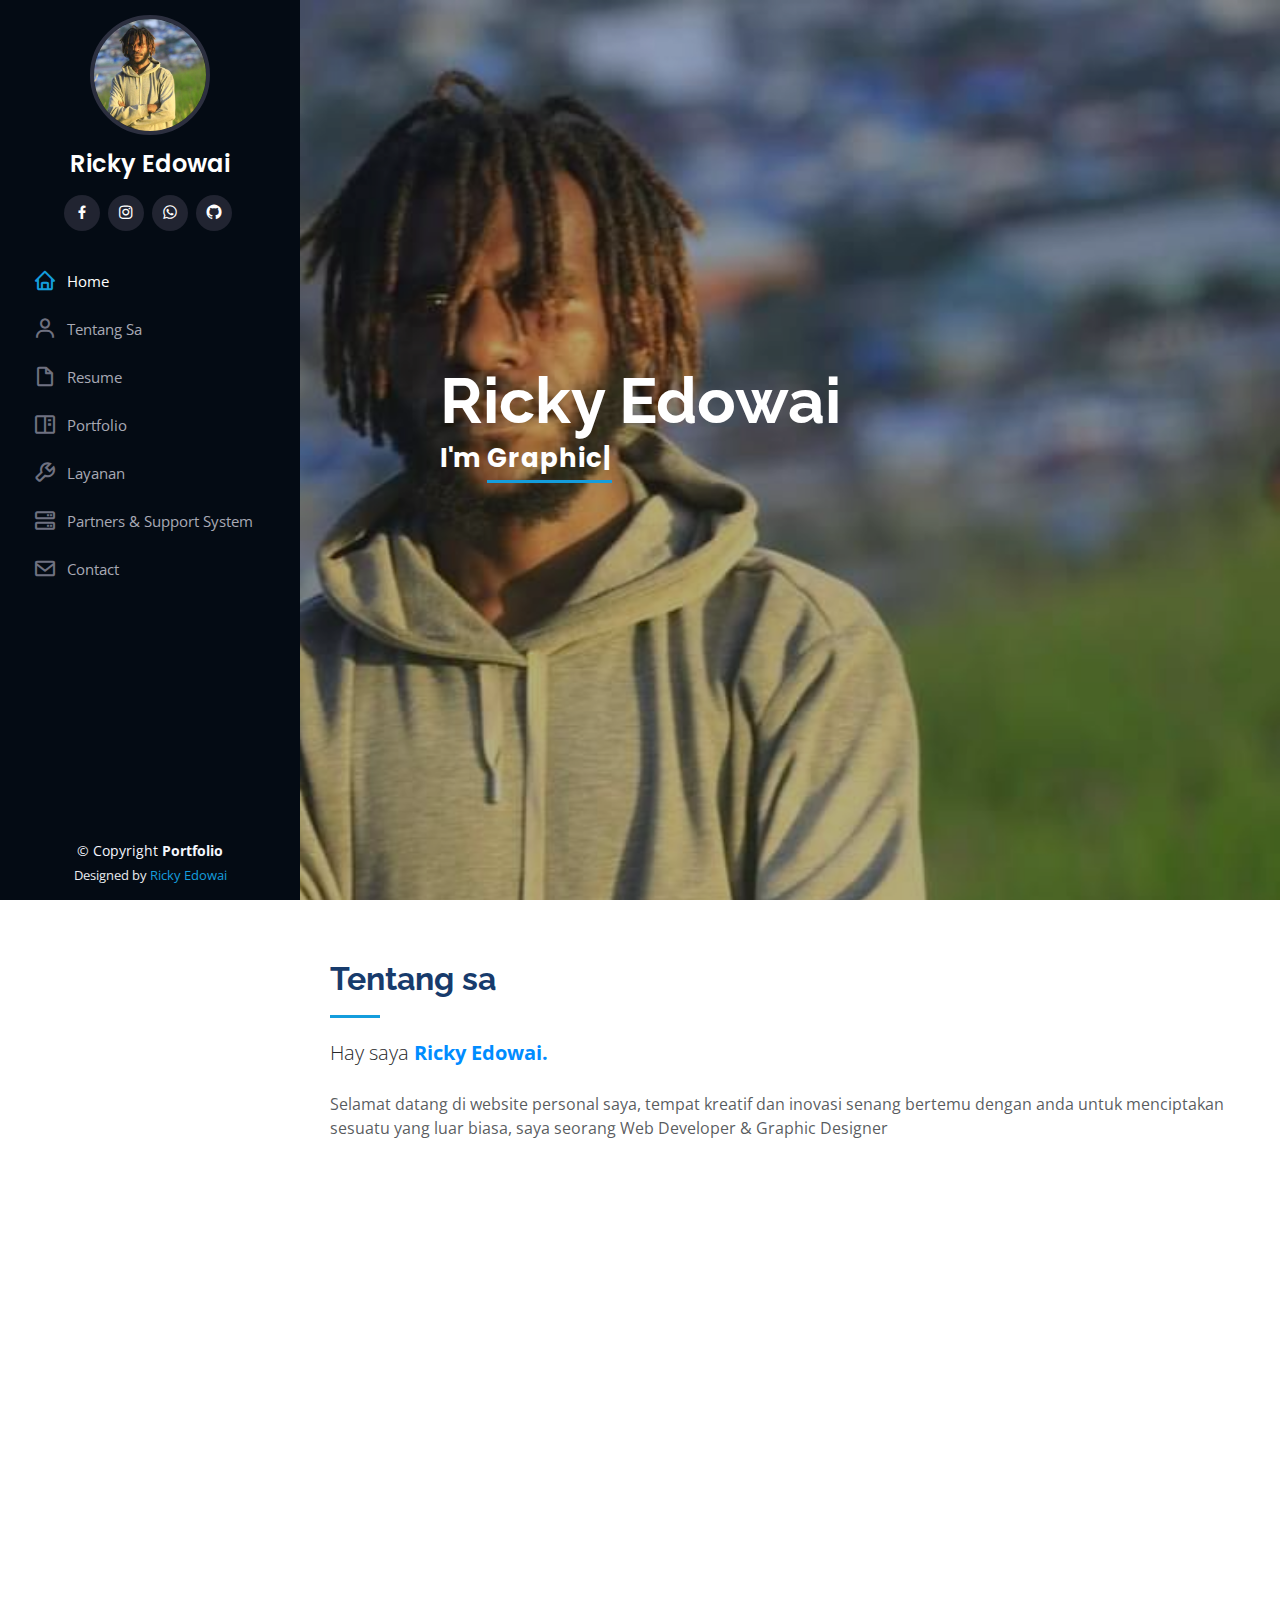
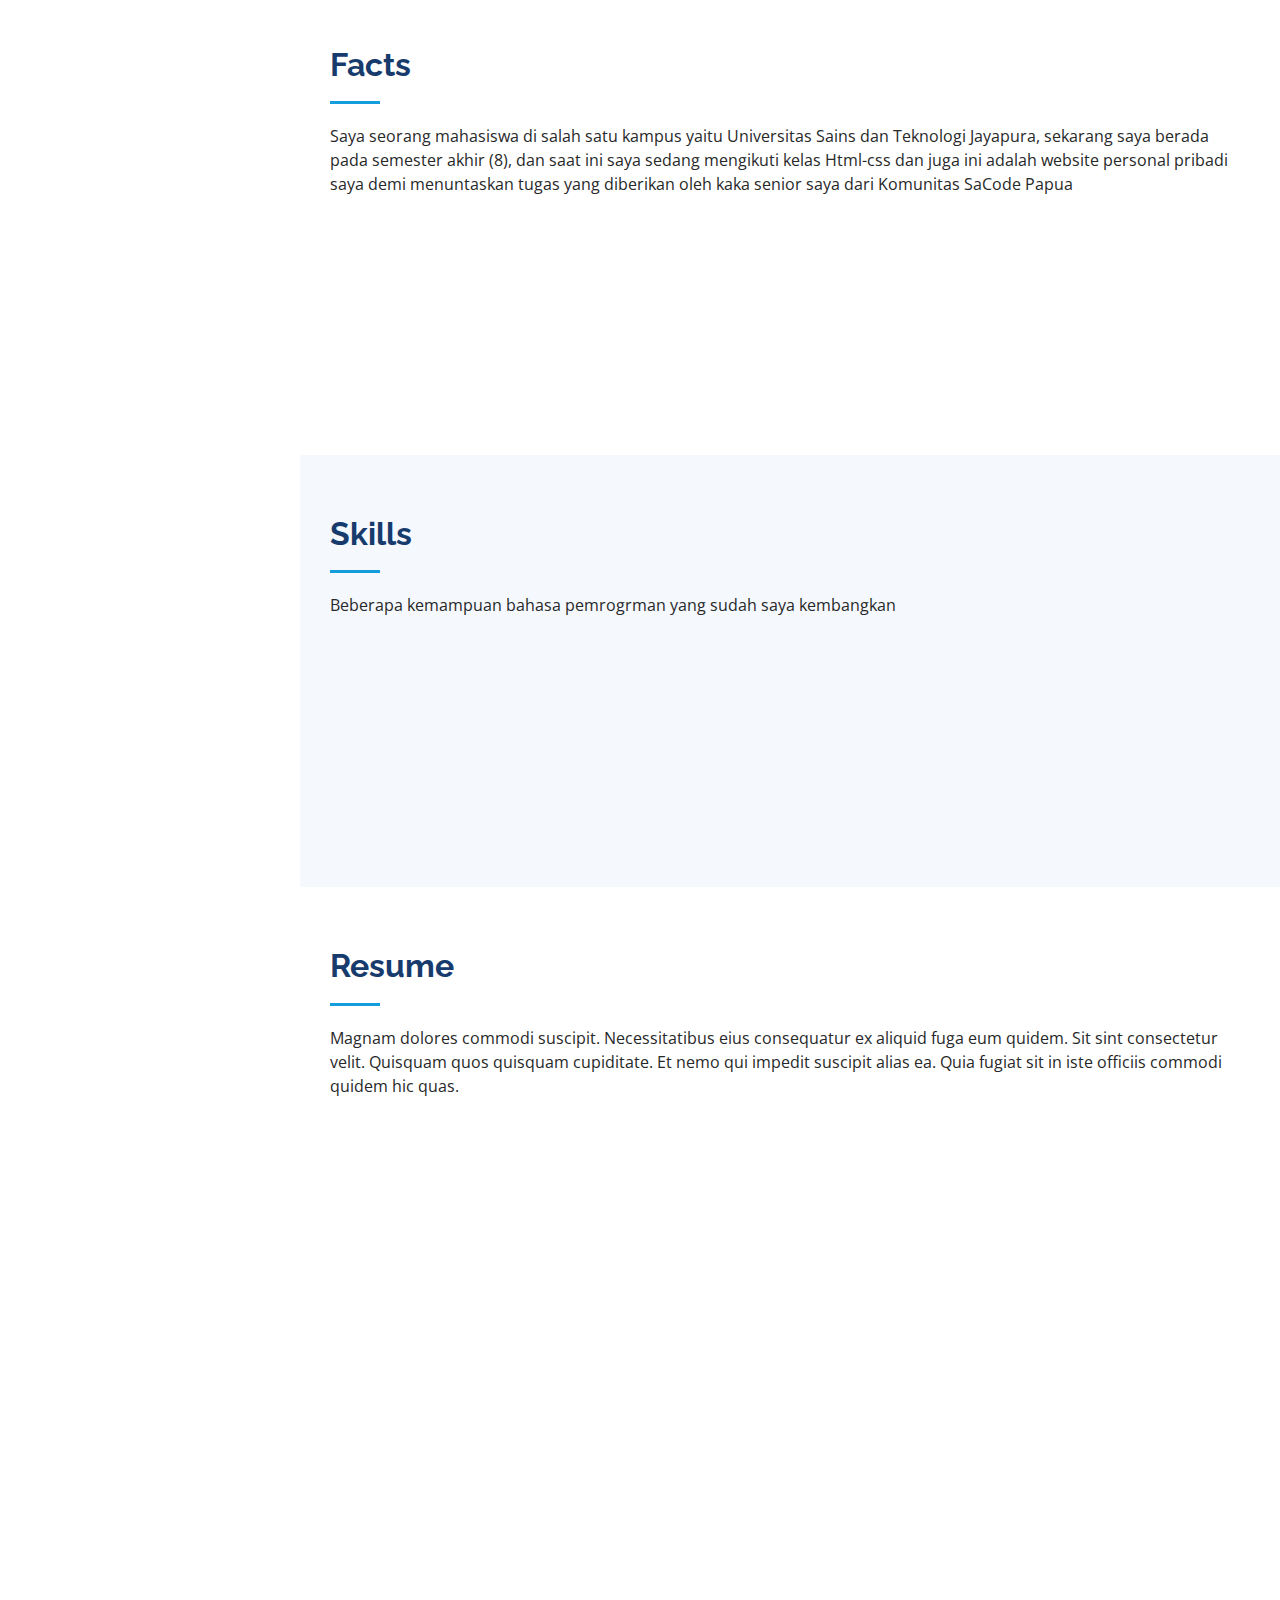
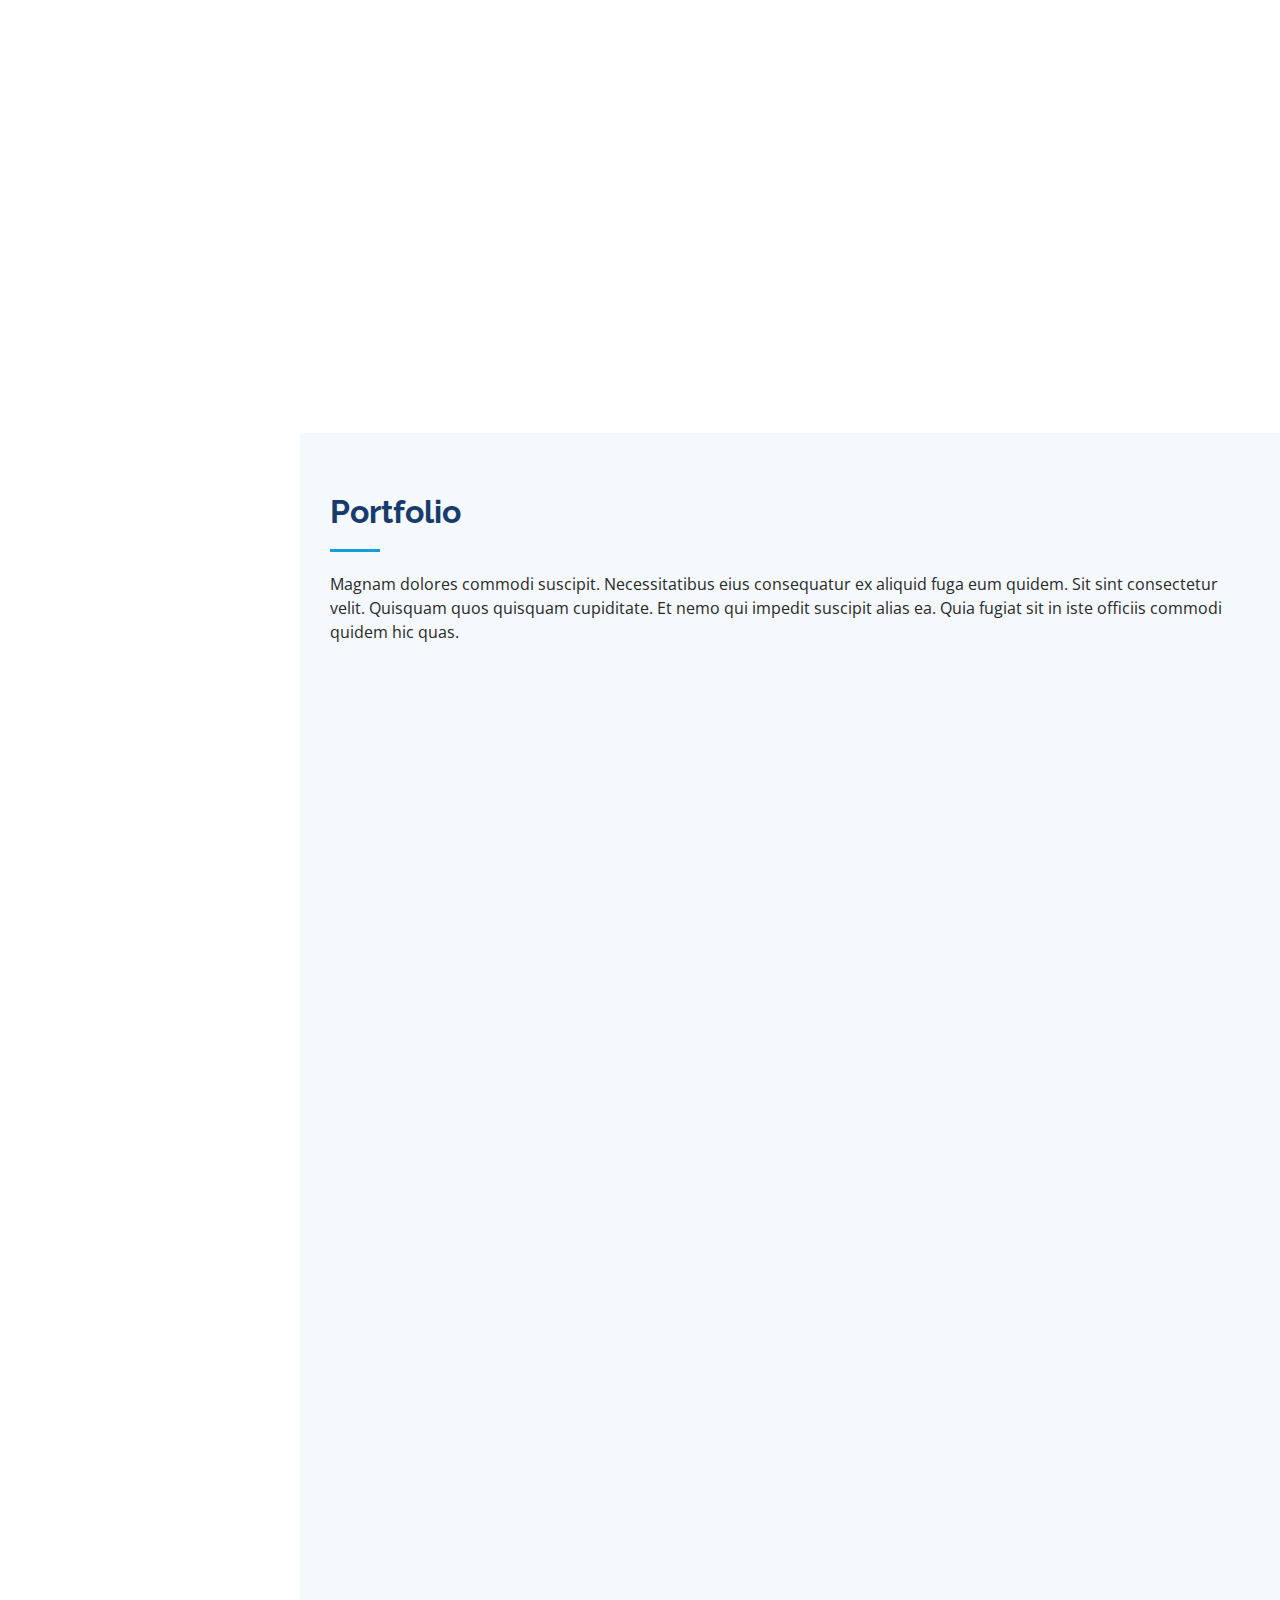
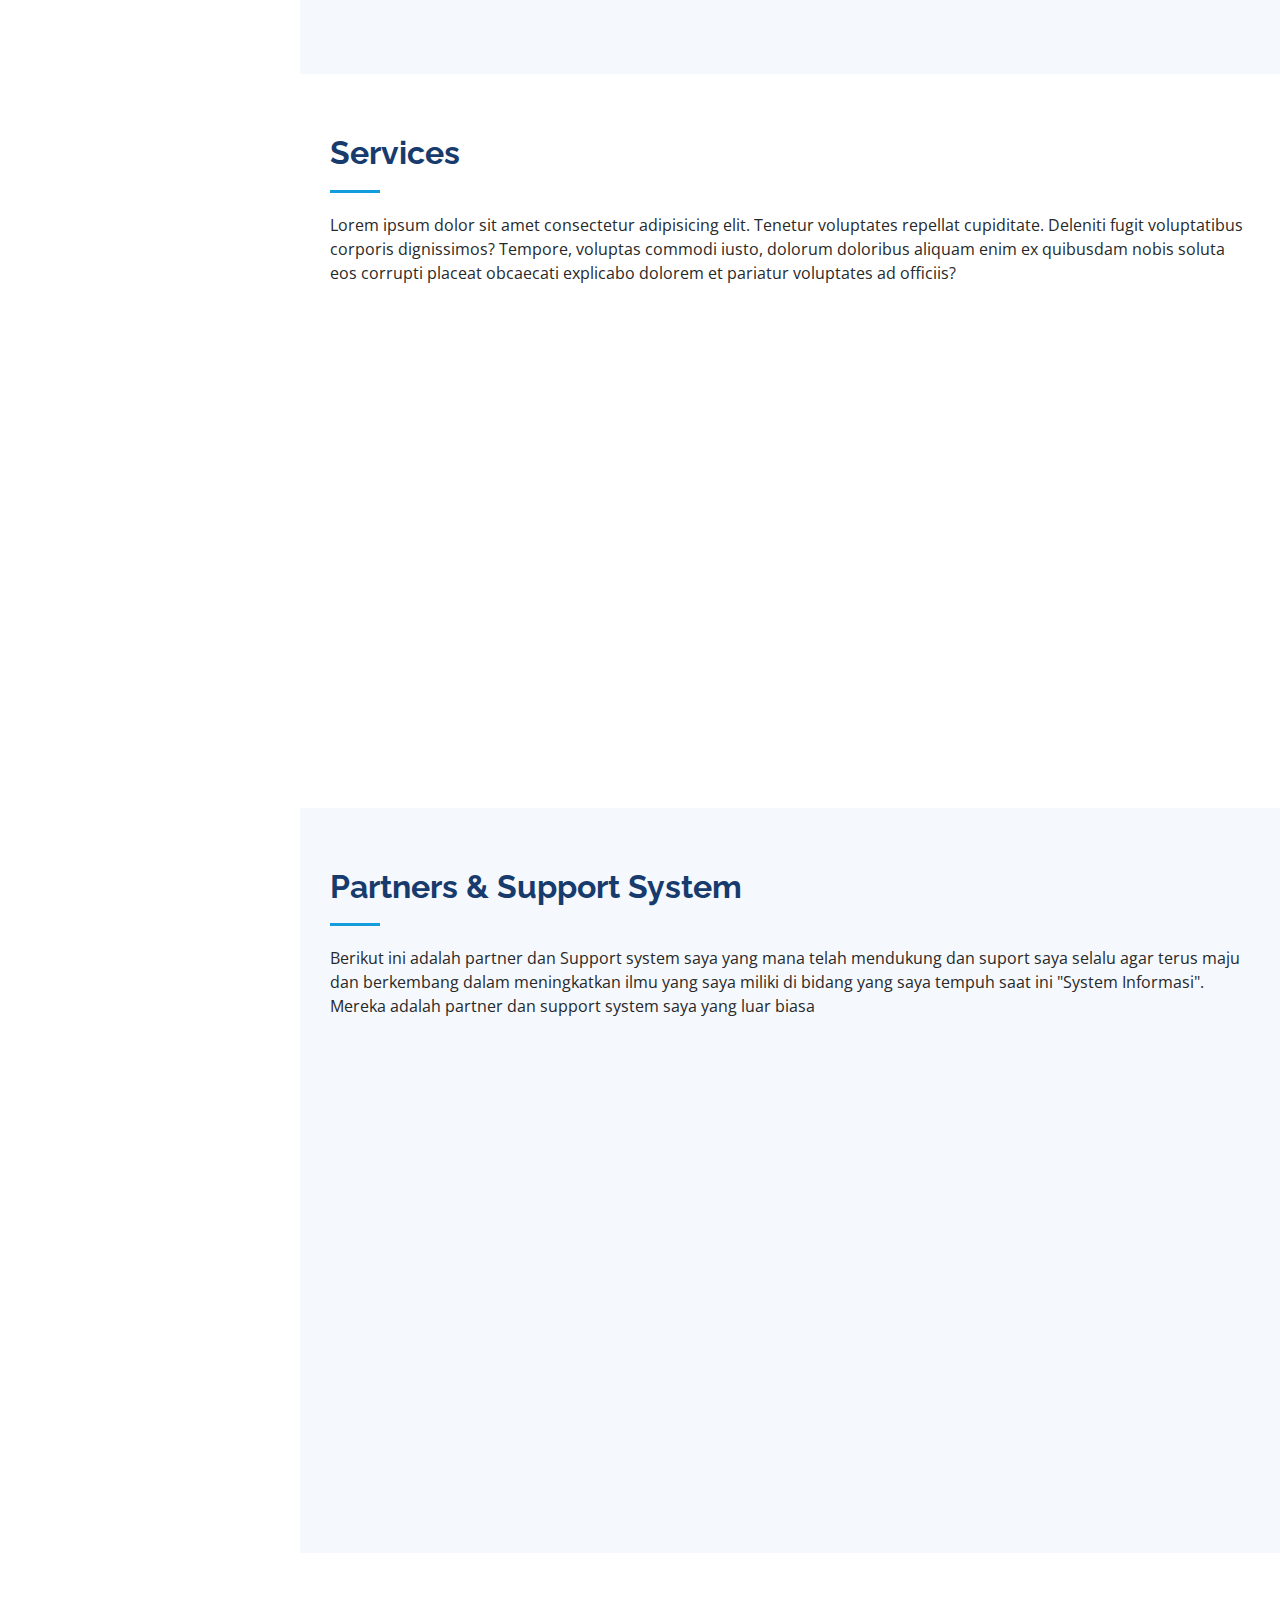
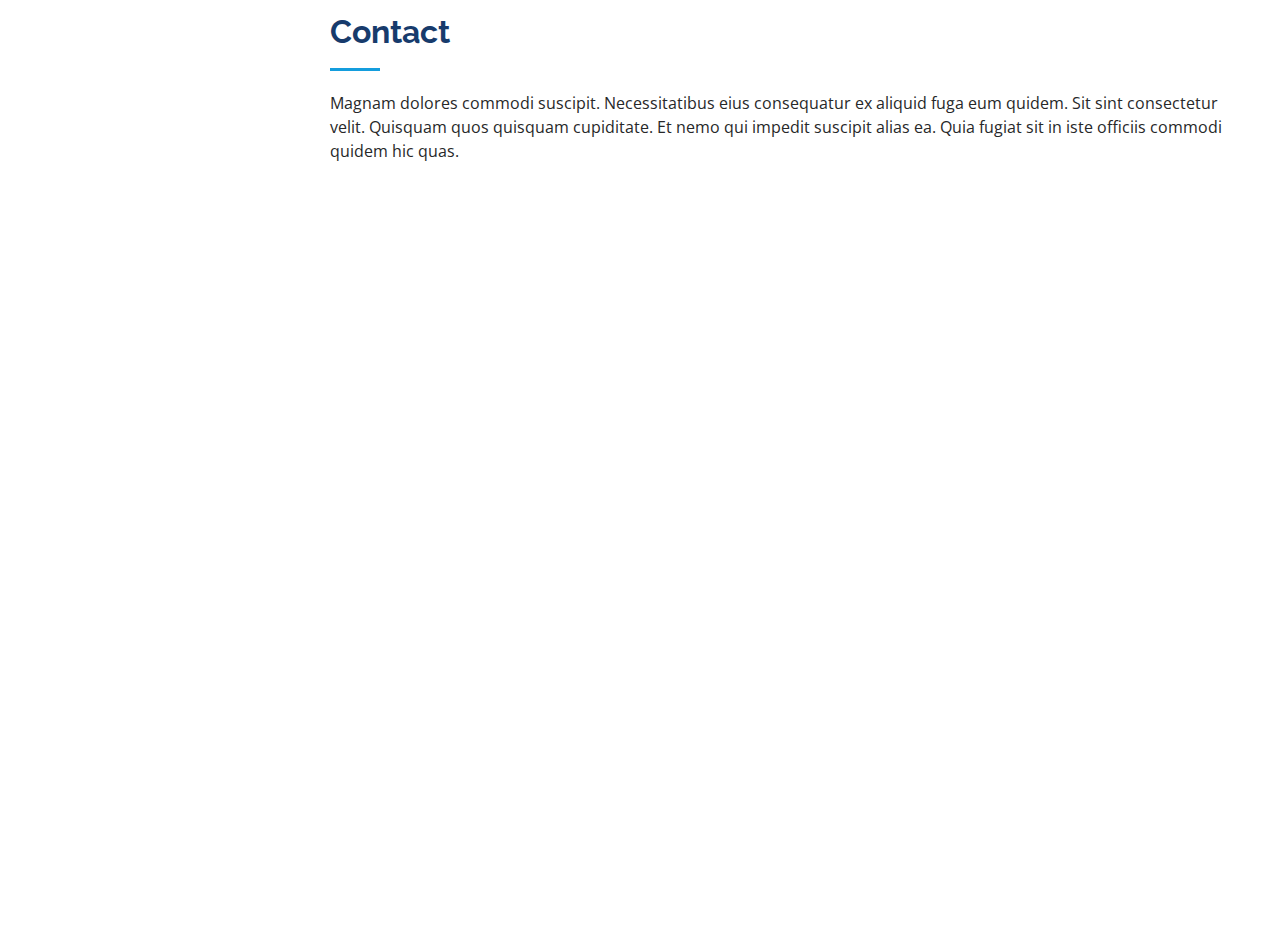
==== commit 6aeaf28e: "update" ====
--- a/index.html
+++ b/index.html
@@ -571,9 +571,9 @@
               <div class="testimonial-item card" data-aos="fade-up">
                 <p>
                   <i class="bx bxs-quote-alt-left quote-icon-left"></i>
-                  Waktu untuk main-main sudah lewat to om...
-                  Sekarang sudah besar dan pikir masa depan dan juga kembangkan terus apa yang sedang om sedang tekuni
-                  sekarang.<br>
+                  Sa akan selalu mendukung ko, mungkin hari ini ko lagi belajar tapi besok ko yang akan mengajar.
+                  Ingat langit tak selalu biru, Jalani saja apa yang sedang ko tekuni sekarang.
+                  <br>
                   <i class="bx bxs-quote-alt-right quote-icon-right"></i>
                 </p>
                 <img src="assets/img/testimonials/3.png" class="testimonial-img" alt="">
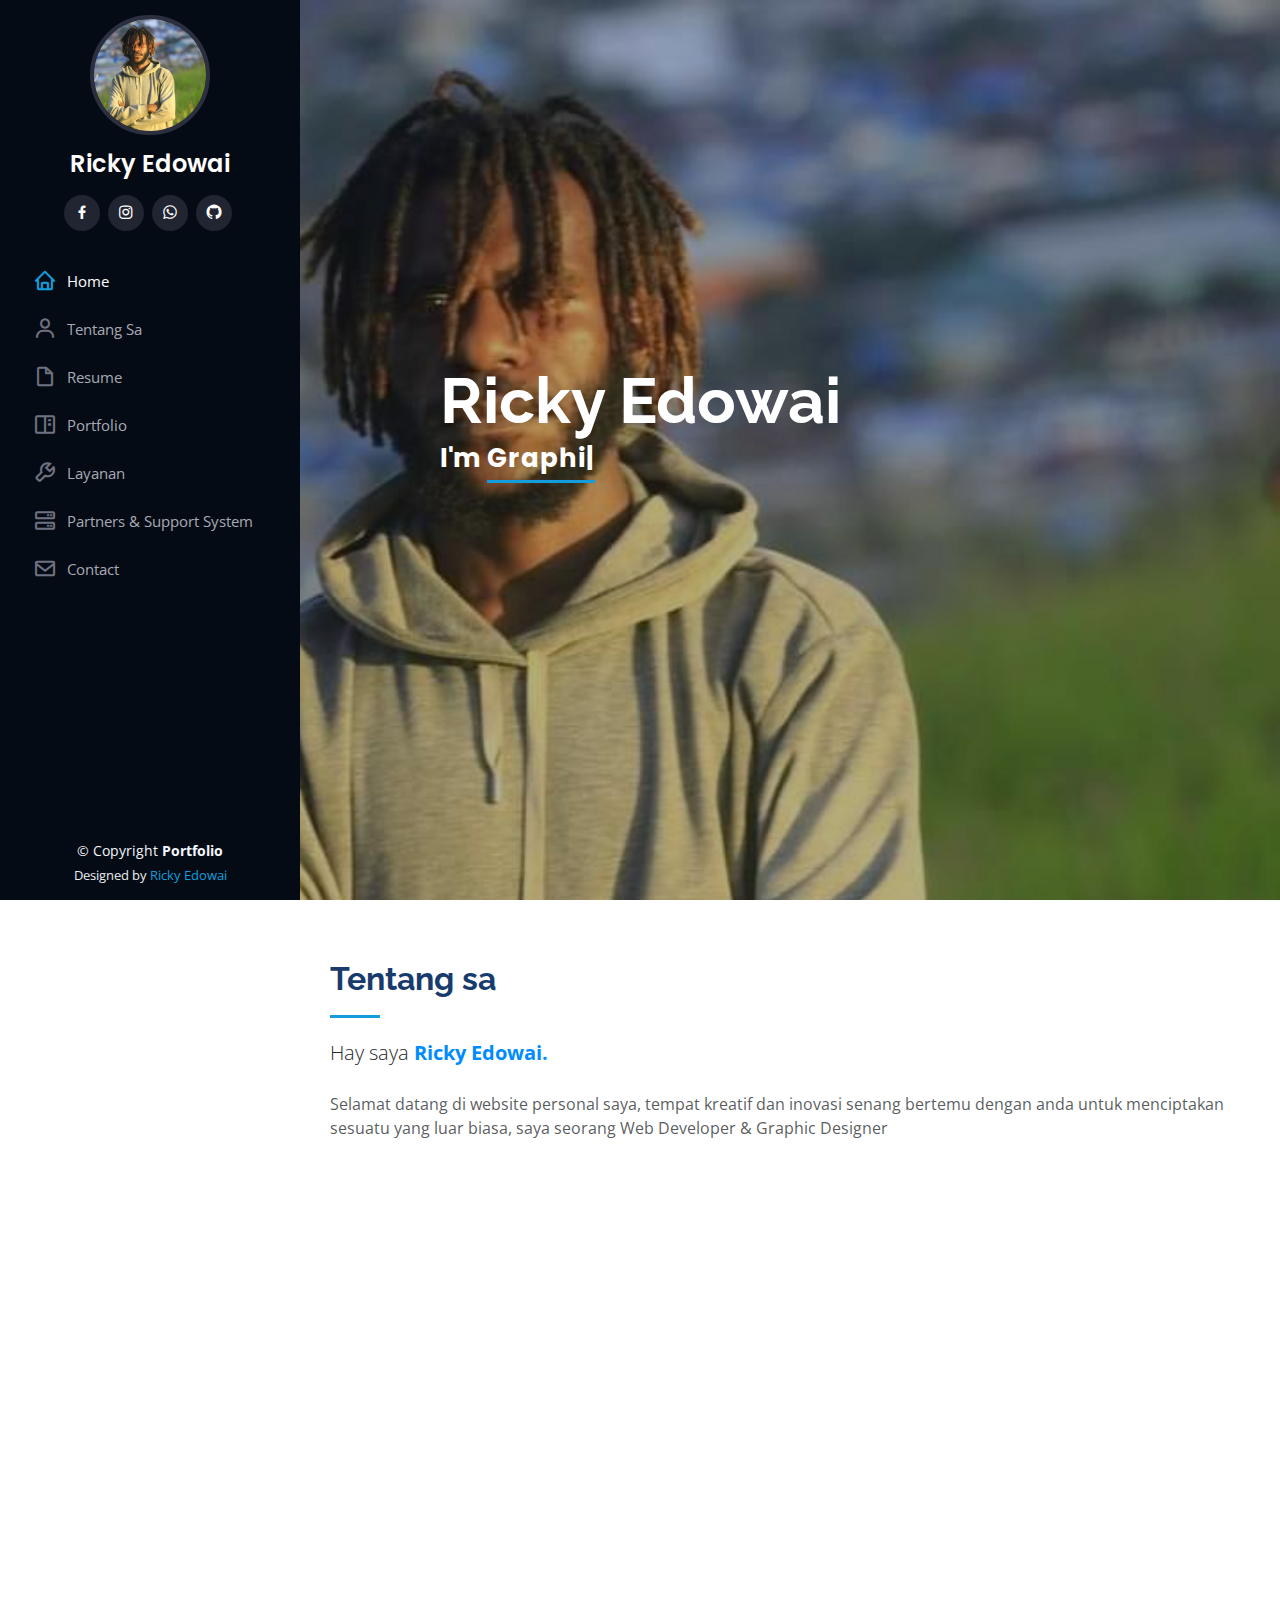
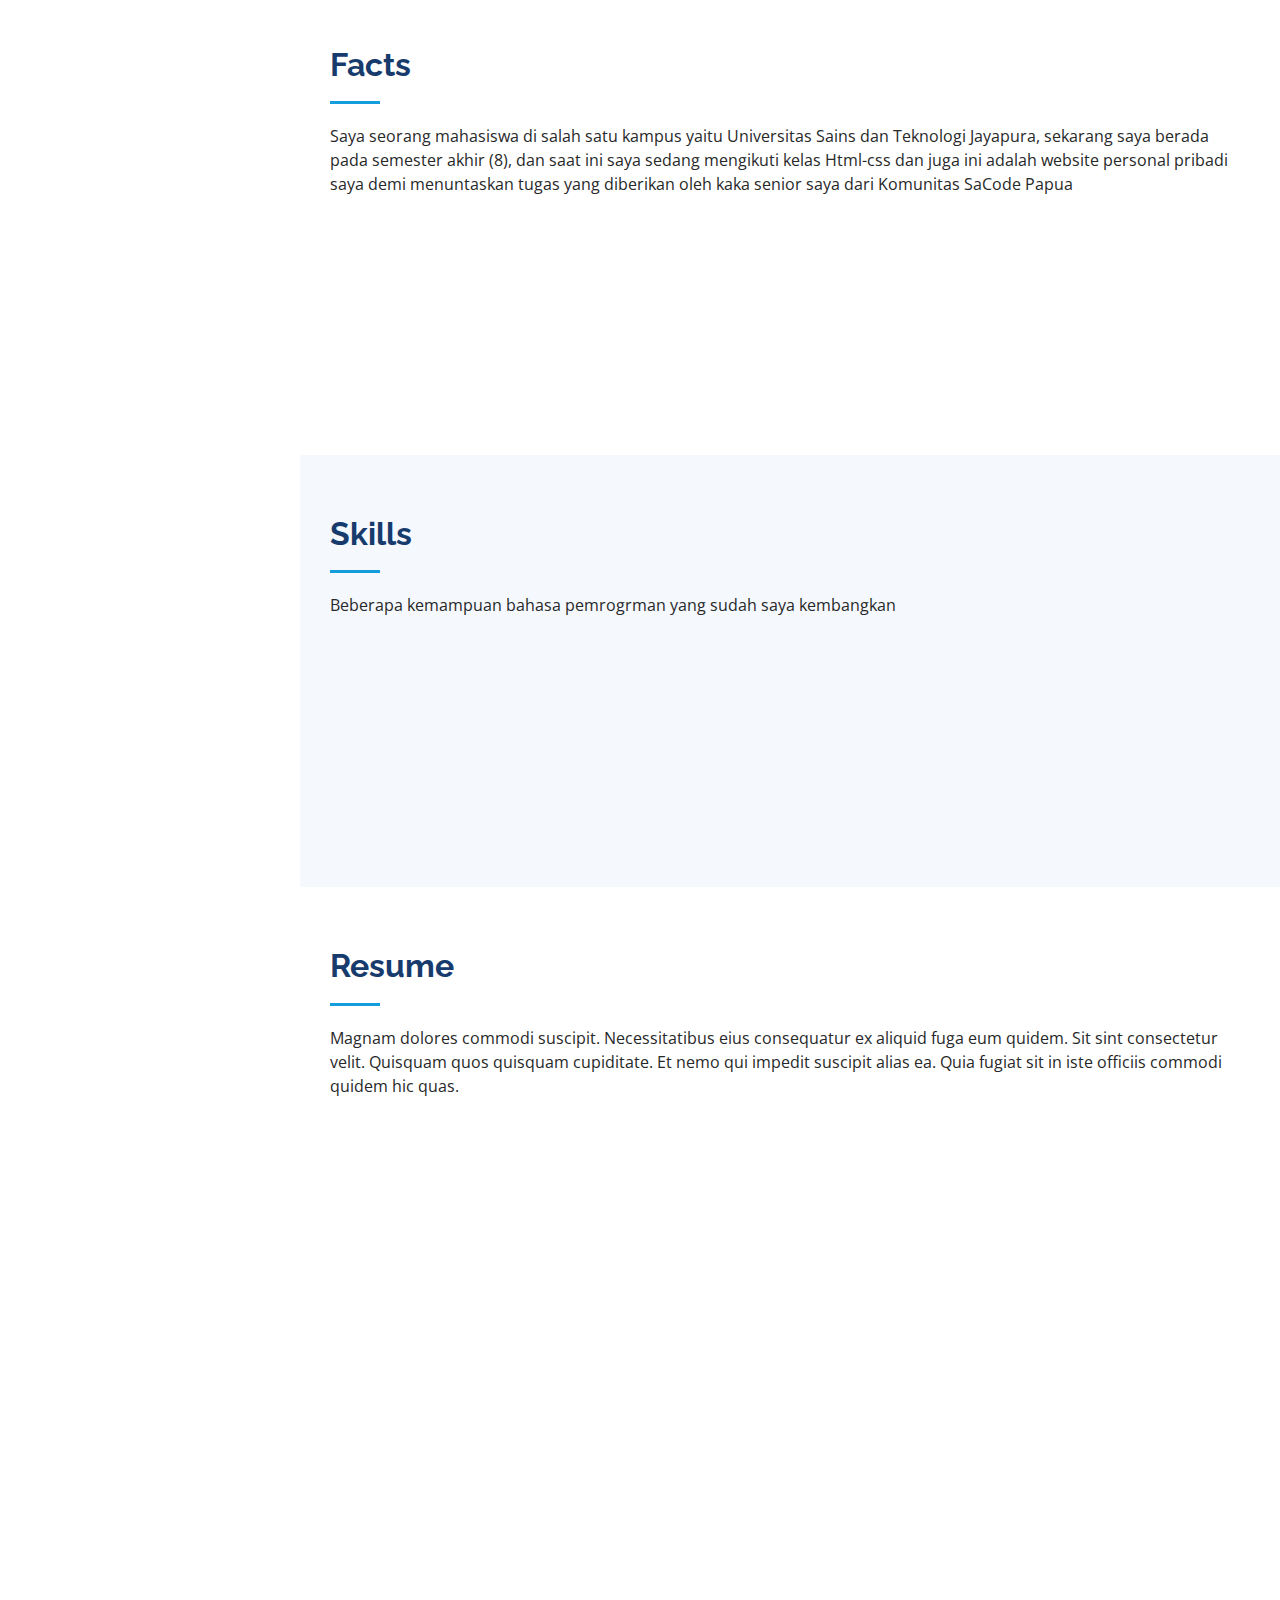
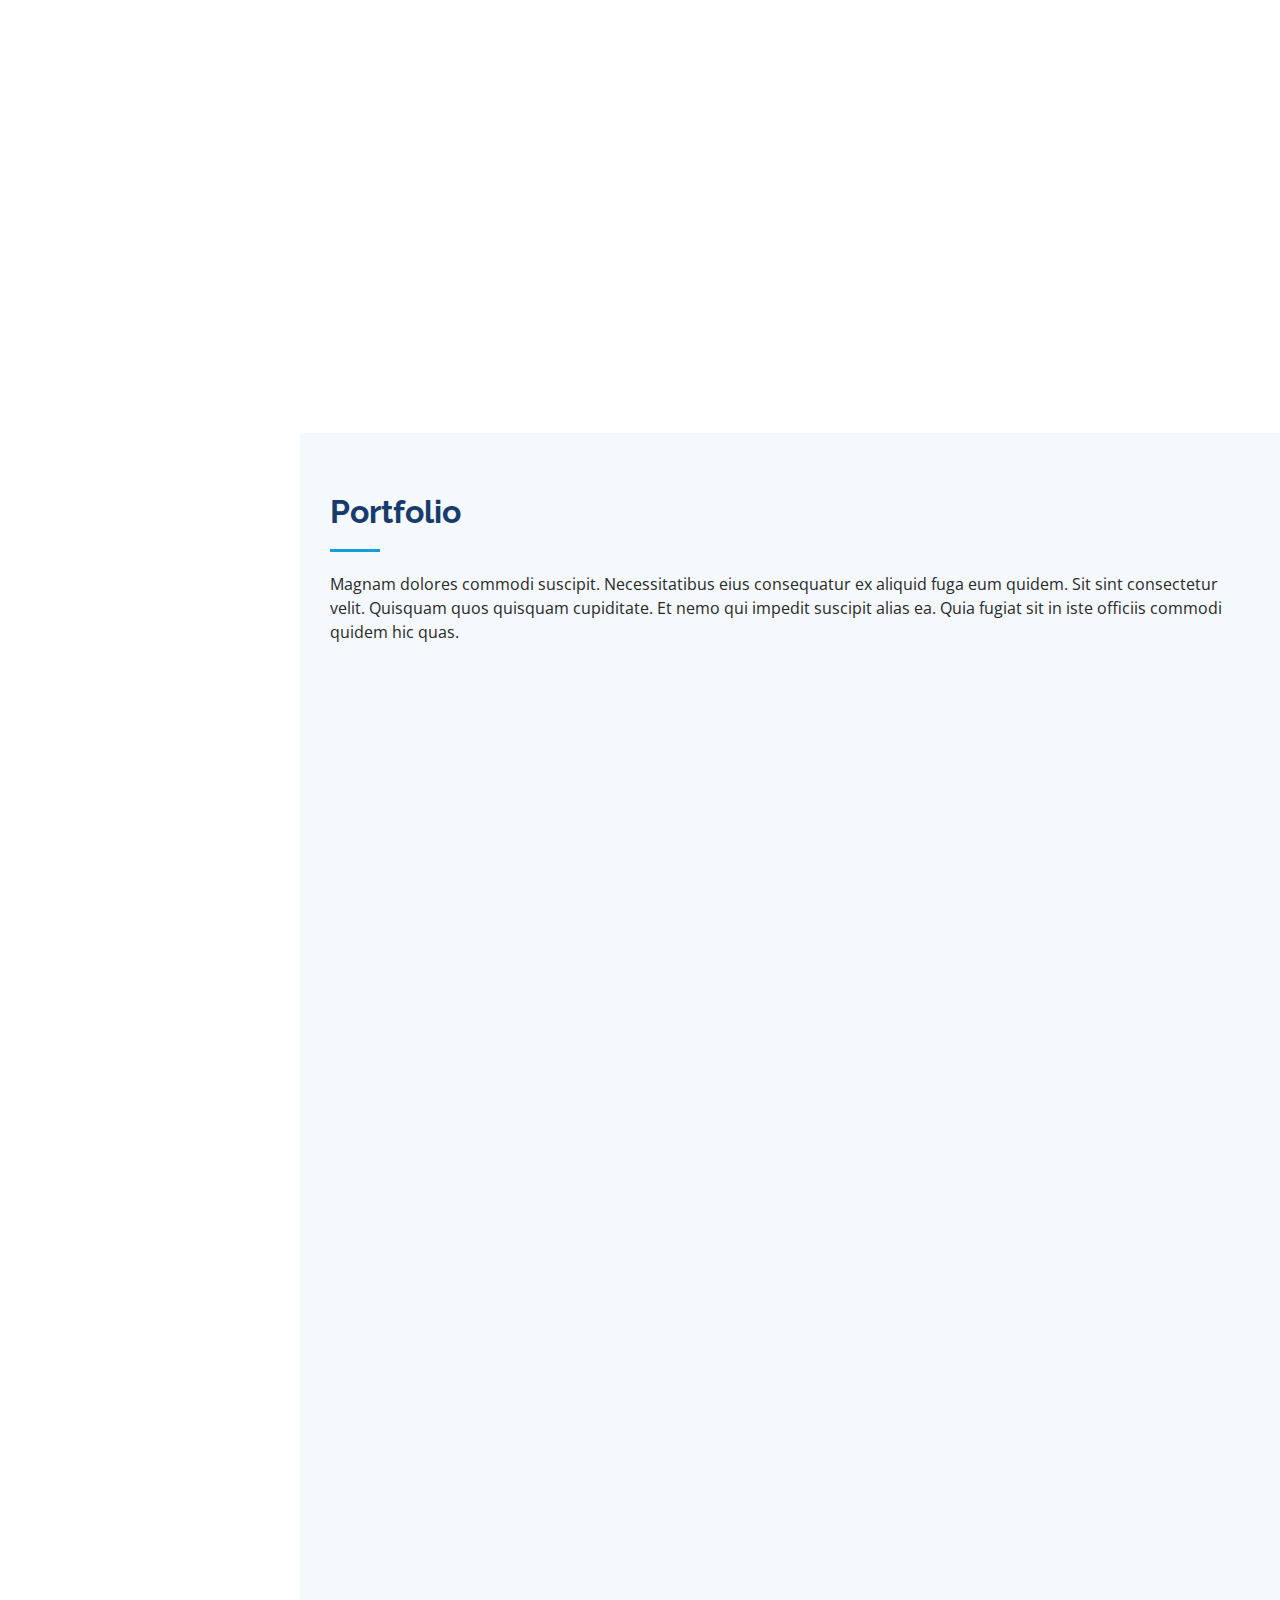
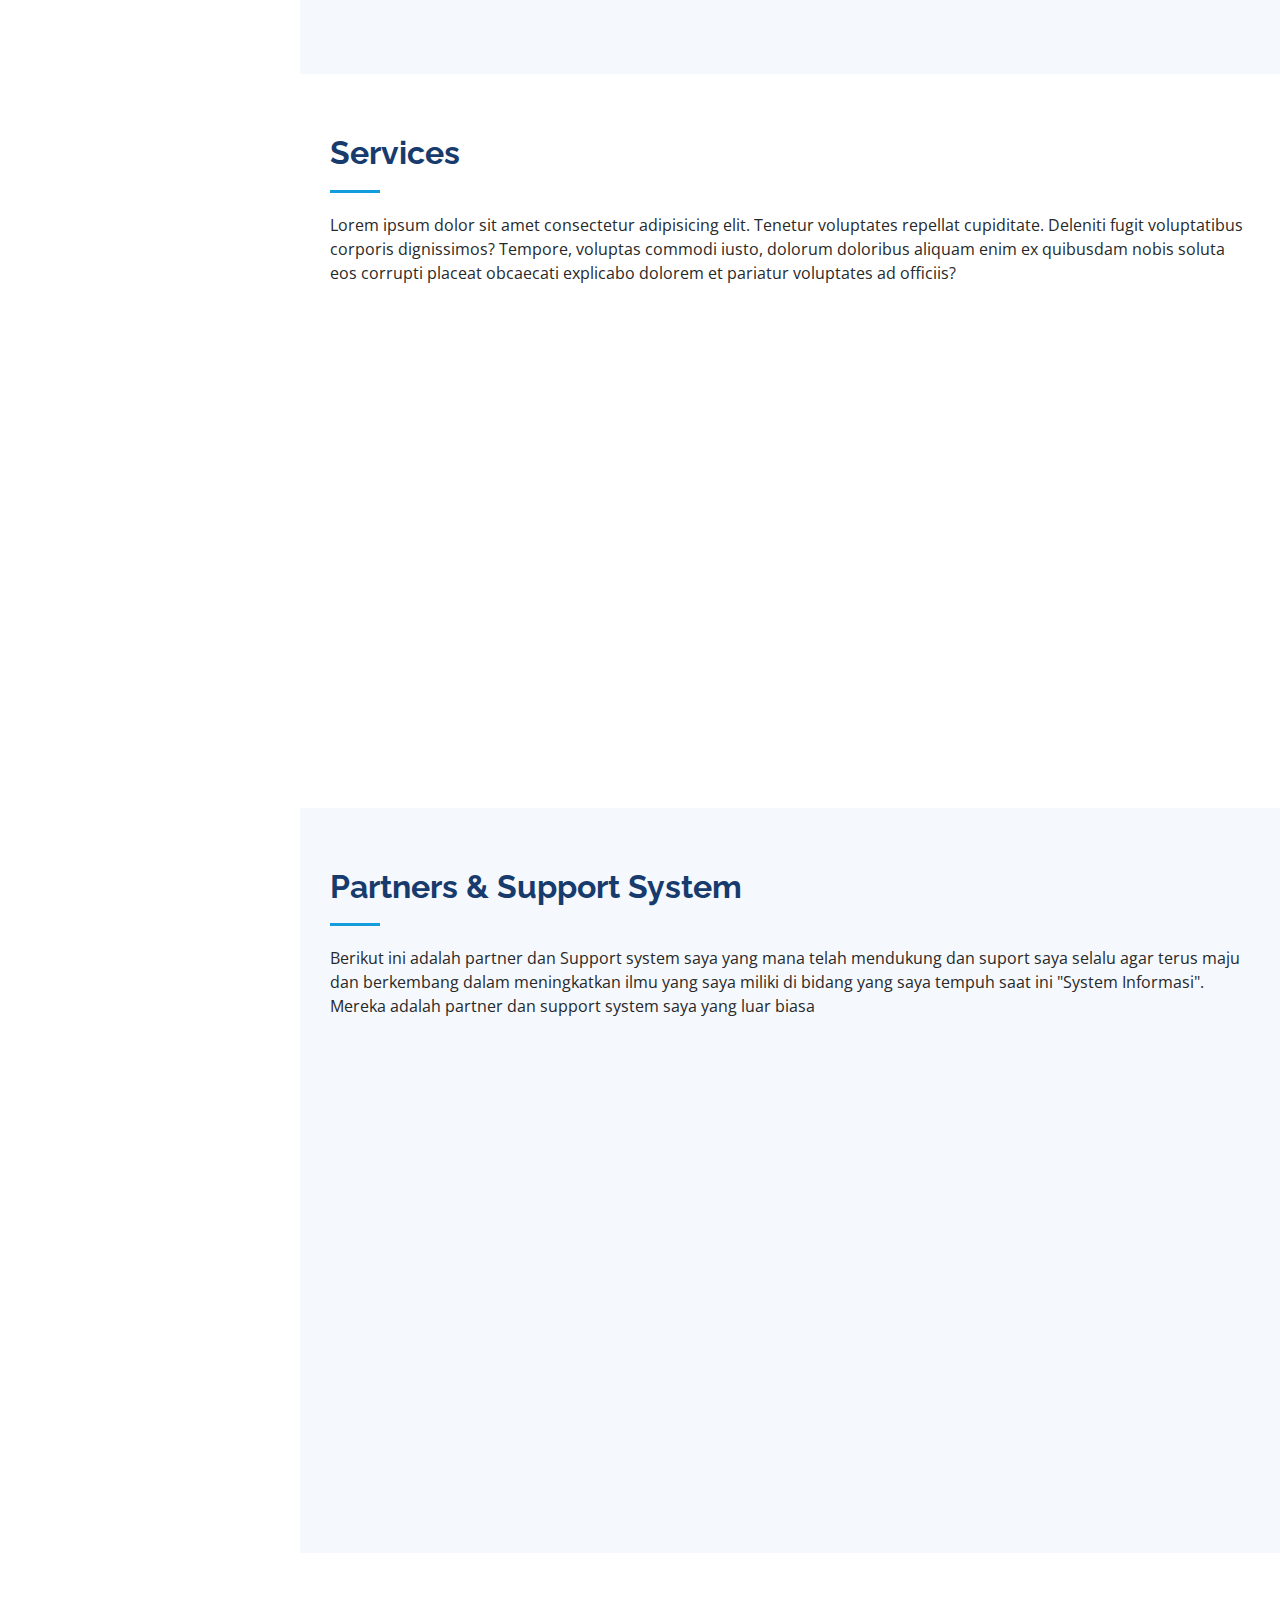
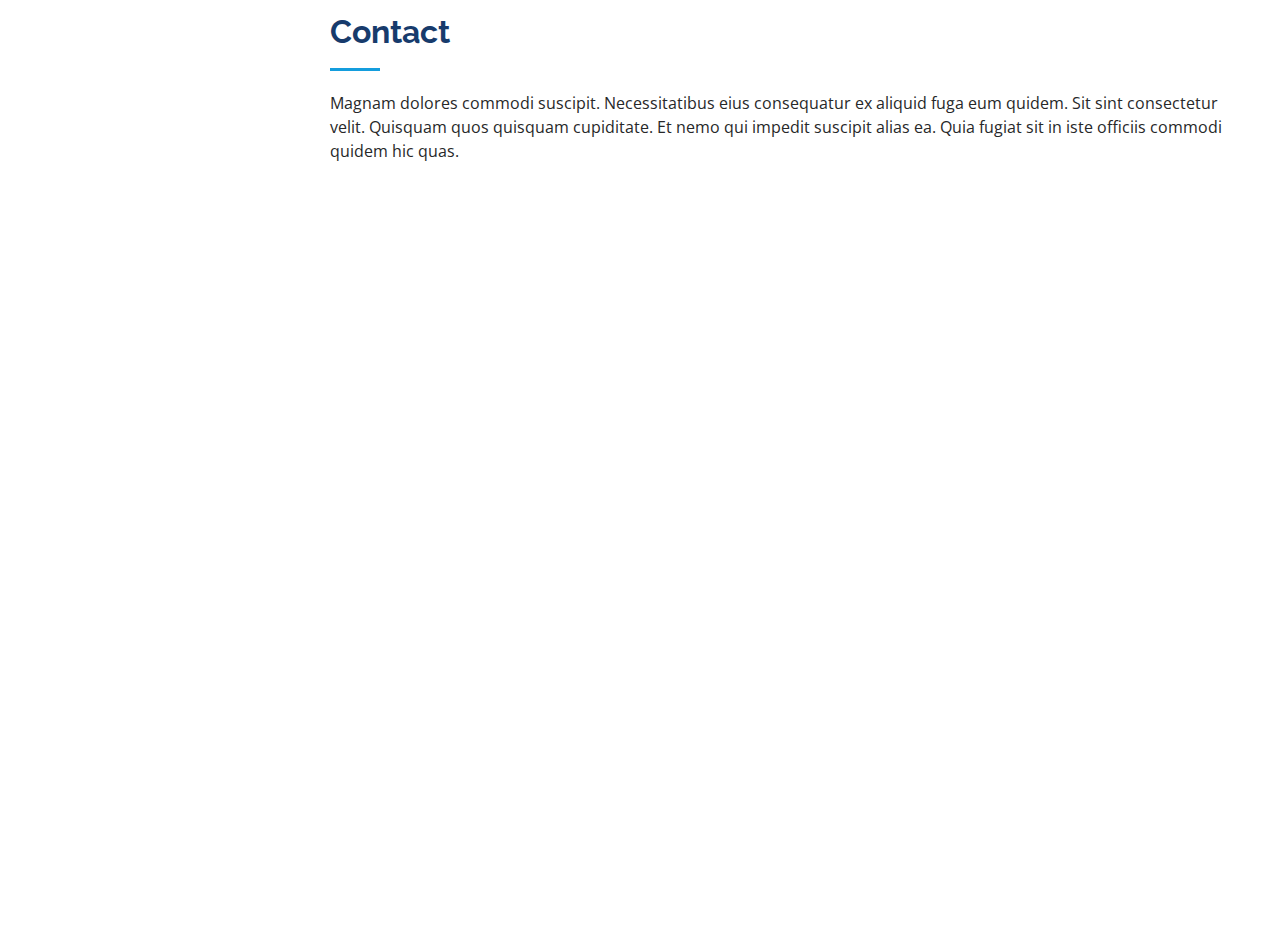
==== commit 3bcdc96e: "Update 1" ====
--- a/index.html
+++ b/index.html
@@ -259,7 +259,8 @@
         </div>
 
       </div>
-    </section><!-- End Skills Section -->
+    </section>
+    <!-- End Skills Section -->
 
     <!-- ======= Resume Section ======= -->
     <section id="resume" class="resume">
@@ -335,7 +336,8 @@
         </div>
 
       </div>
-    </section><!-- End Resume Section -->
+    </section>
+    <!-- End Resume Section -->
 
     <!-- ======= Portfolio Section ======= -->
     <section id="portfolio" class="portfolio section-bg">
@@ -463,7 +465,8 @@
         </div>
 
       </div>
-    </section><!-- End Portfolio Section -->
+    </section>
+    <!-- End Portfolio Section -->
 
     <!-- ======= Services Section ======= -->
     <section id="services" class="services">
@@ -682,7 +685,8 @@
         </div>
 
       </div>
-    </section><!-- End Contact Section -->
+    </section>
+    <!-- End Contact Section -->
 
   </main><!-- End #main -->
 
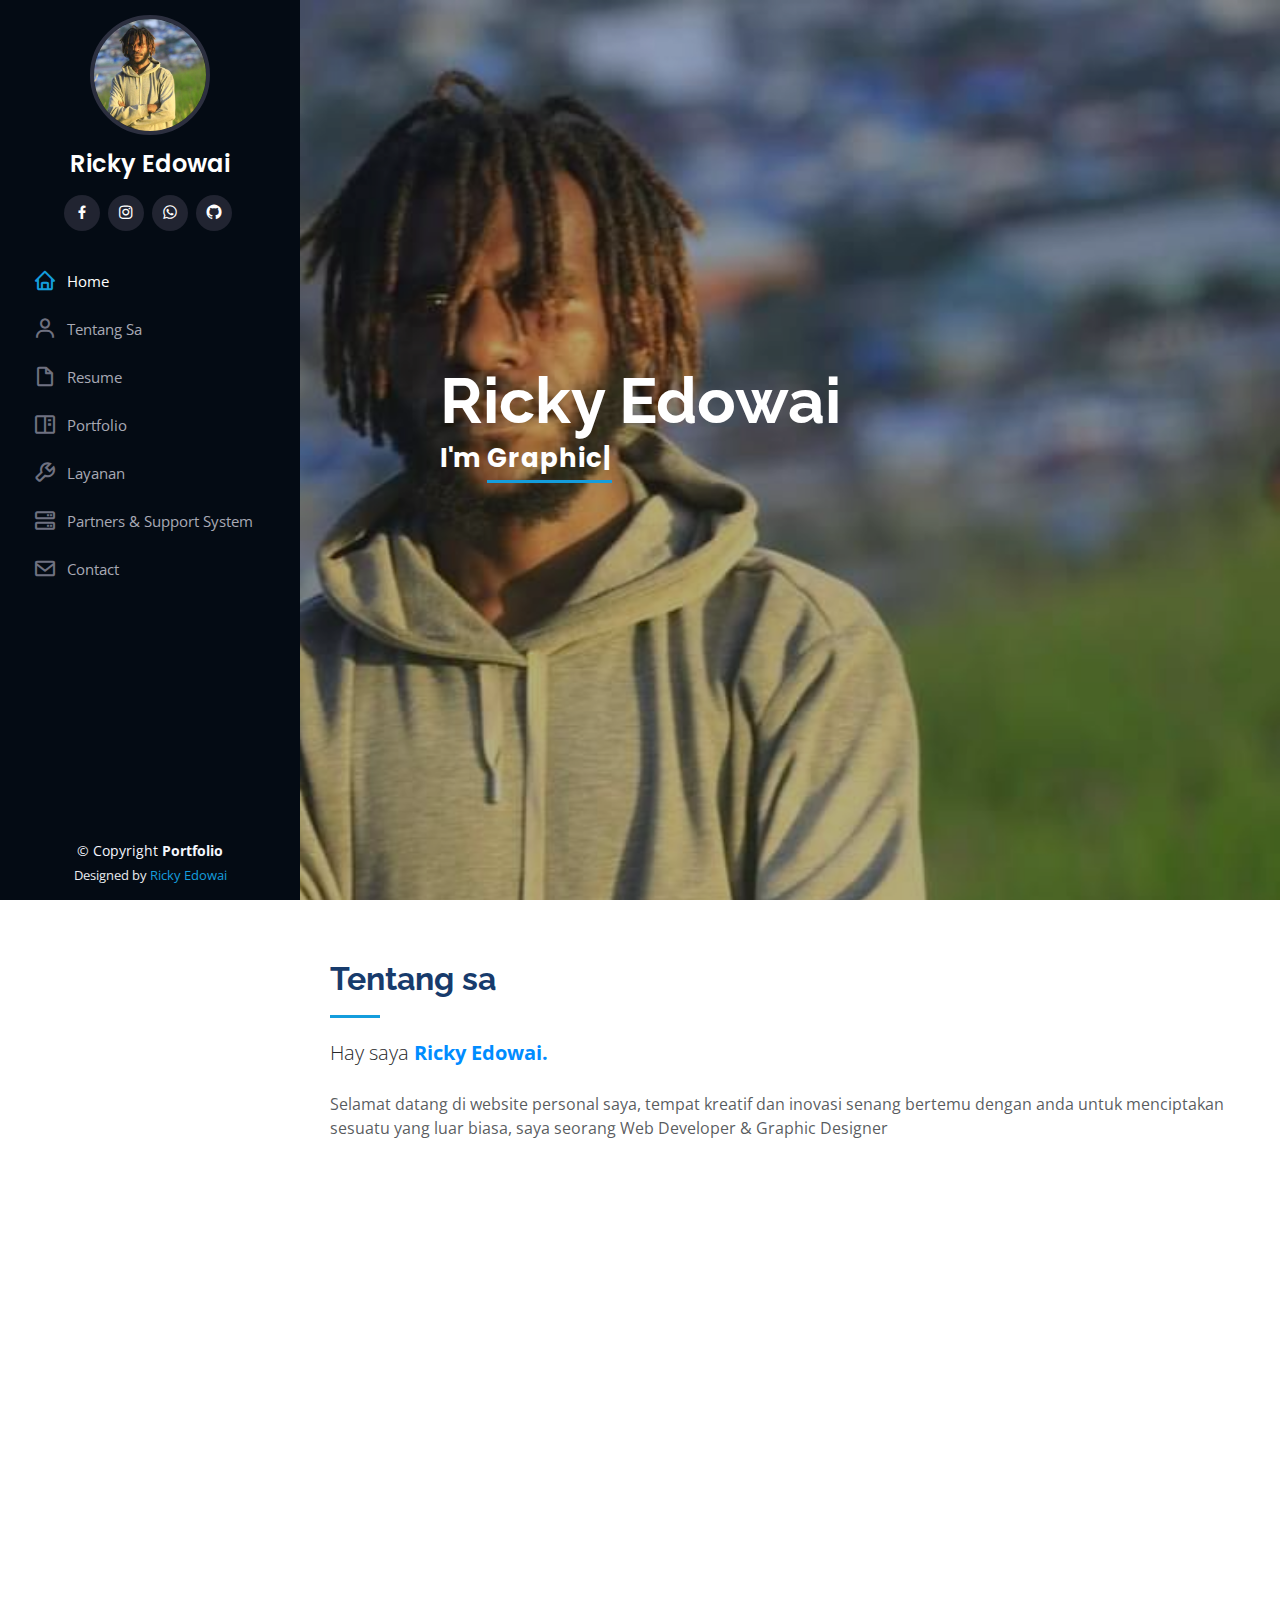
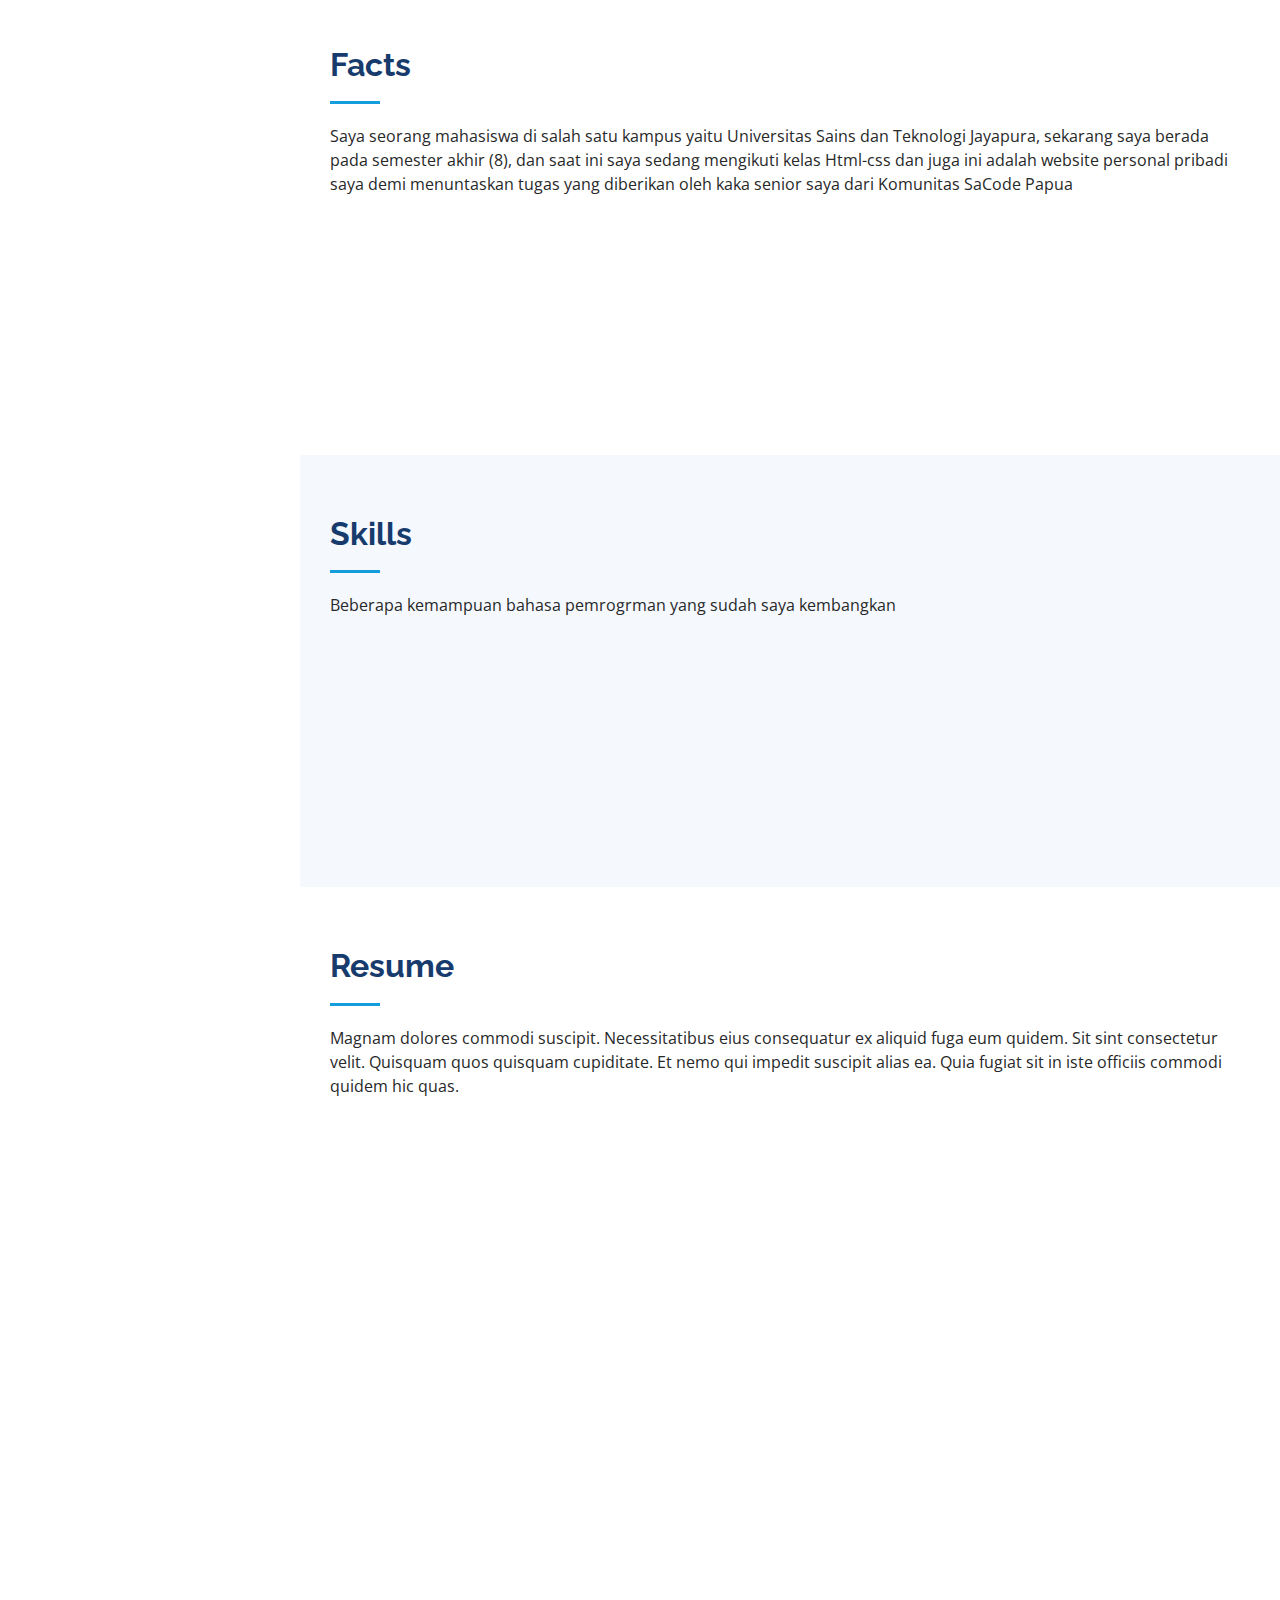
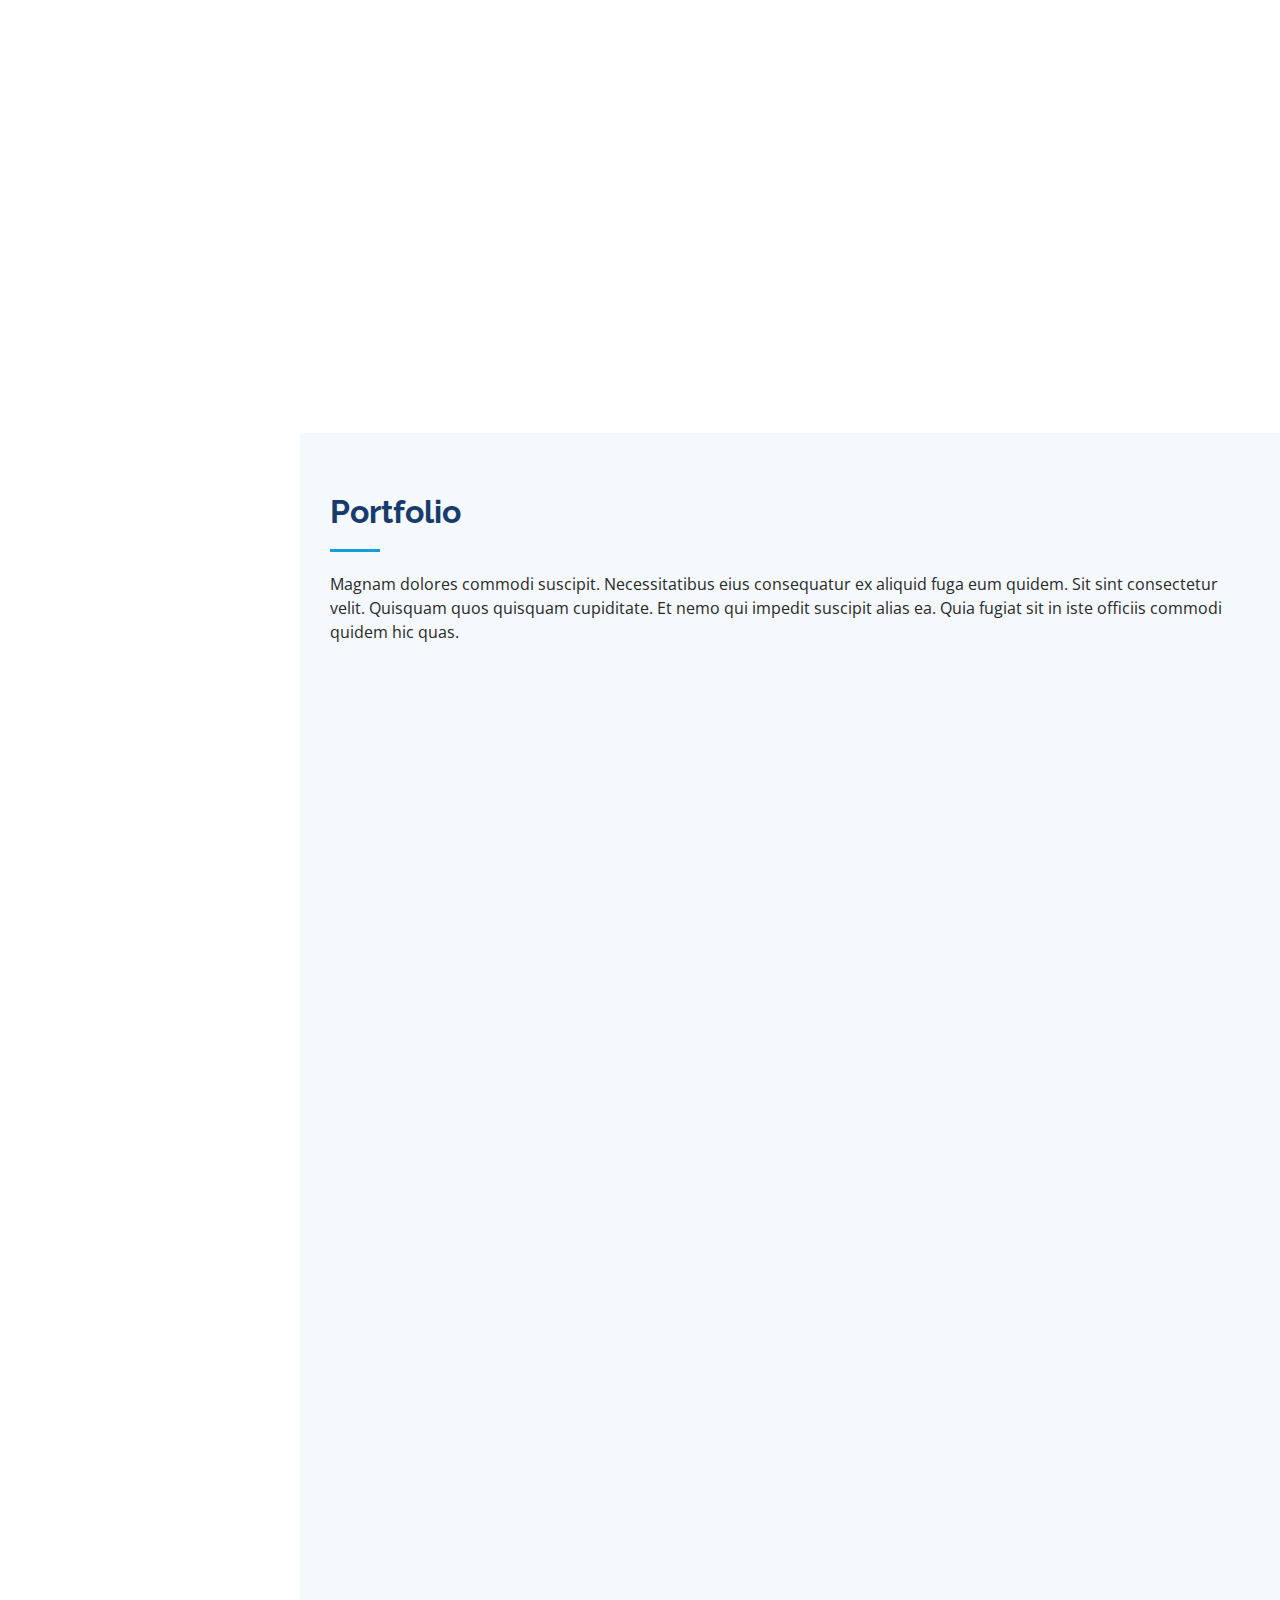
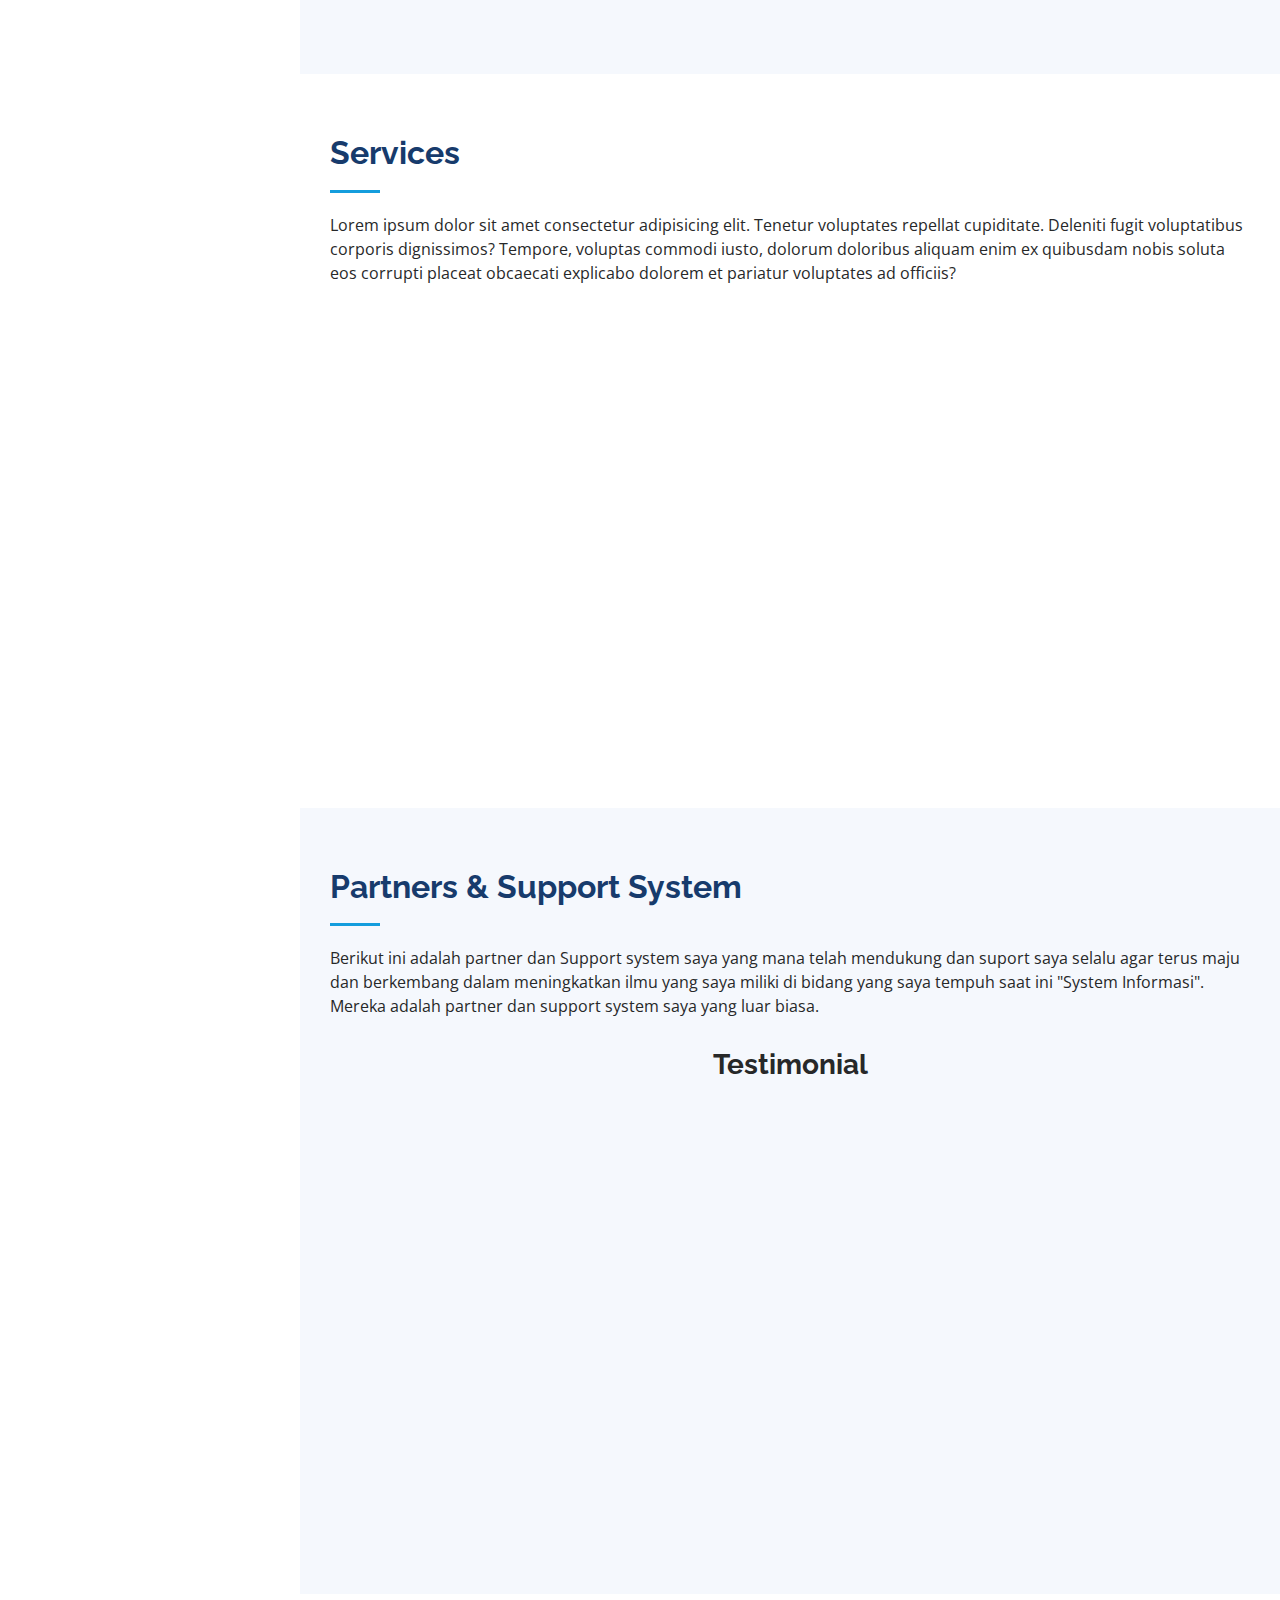
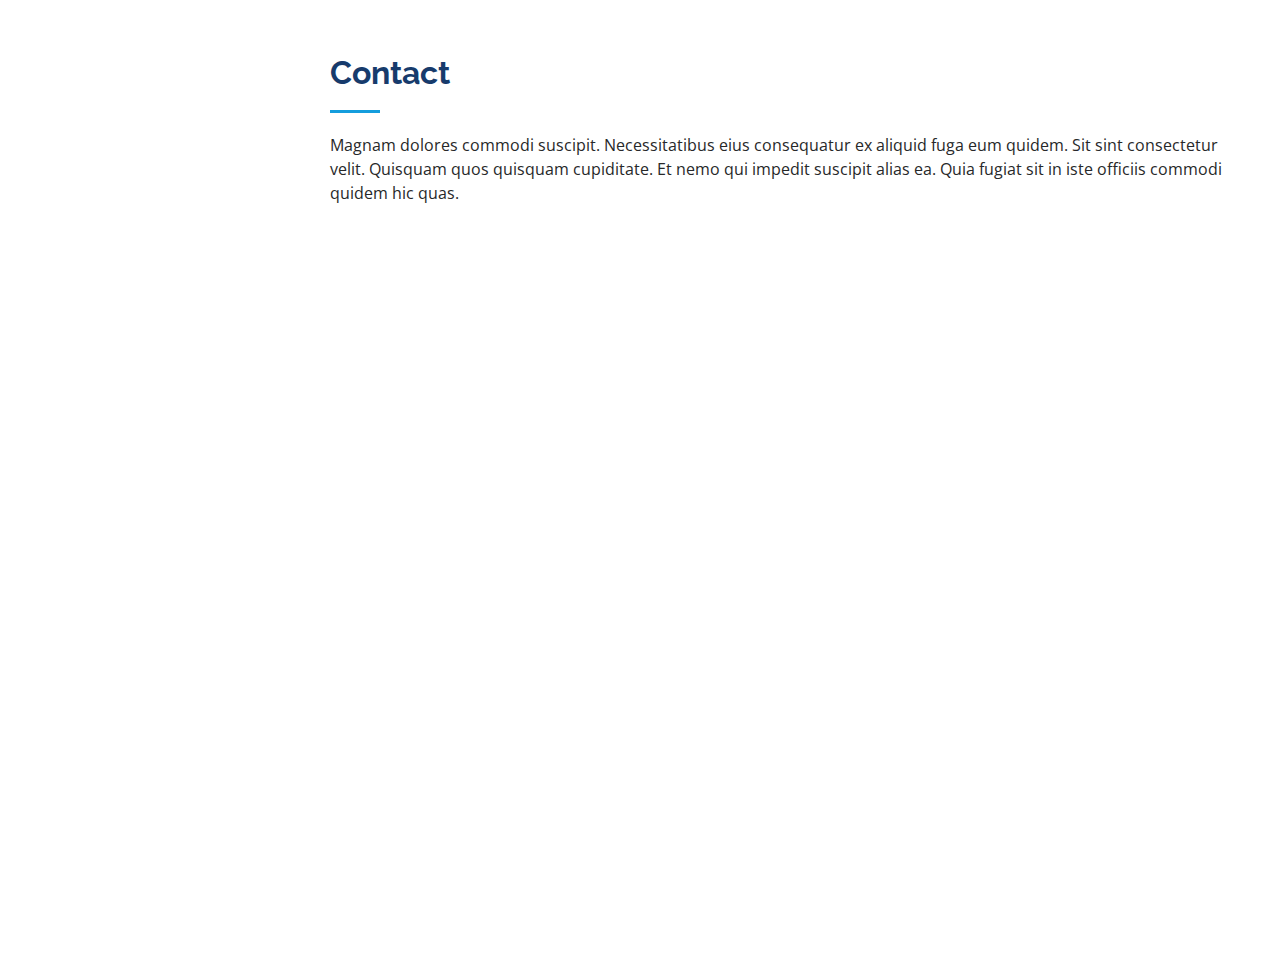
==== commit 09be886d: "Update 3" ====
--- a/index.html
+++ b/index.html
@@ -12,6 +12,11 @@
   <!-- Favicons -->
   <link href="assets/img/fav.png" rel="icon">
   <link href="assets/img/fav.png" rel="apple-touch-icon">
+
+  <!-- Font awesome -->
+  <link rel="stylesheet" href="https://cdnjs.cloudflare.com/ajax/libs/font-awesome/6.5.1/css/all.min.css"
+    integrity="sha512-DTOQO9RWCH3ppGqcWaEA1BIZOC6xxalwEsw9c2QQeAIftl+Vegovlnee1c9QX4TctnWMn13TZye+giMm8e2LwA=="
+    crossorigin="anonymous" referrerpolicy="no-referrer" />
 
   <!-- Google Fonts -->
   <link
@@ -531,9 +536,9 @@
           <p>Berikut ini adalah partner dan Support system saya yang mana telah mendukung dan suport saya selalu agar
             terus
             maju dan berkembang dalam meningkatkan ilmu yang saya miliki di bidang yang saya tempuh saat ini "System
-            Informasi". Mereka adalah partner dan support system saya yang luar biasa </p>
-        </div>
-
+            Informasi". Mereka adalah partner dan support system saya yang luar biasa.</p>
+        </div>
+        <h3 class="fw-bold fs-3 text-center text-capitalize">Testimonial</h3>
         <div class="testimonials-slider swiper" data-aos="fade-up" data-aos-delay="100">
           <div class="swiper-wrapper">
 
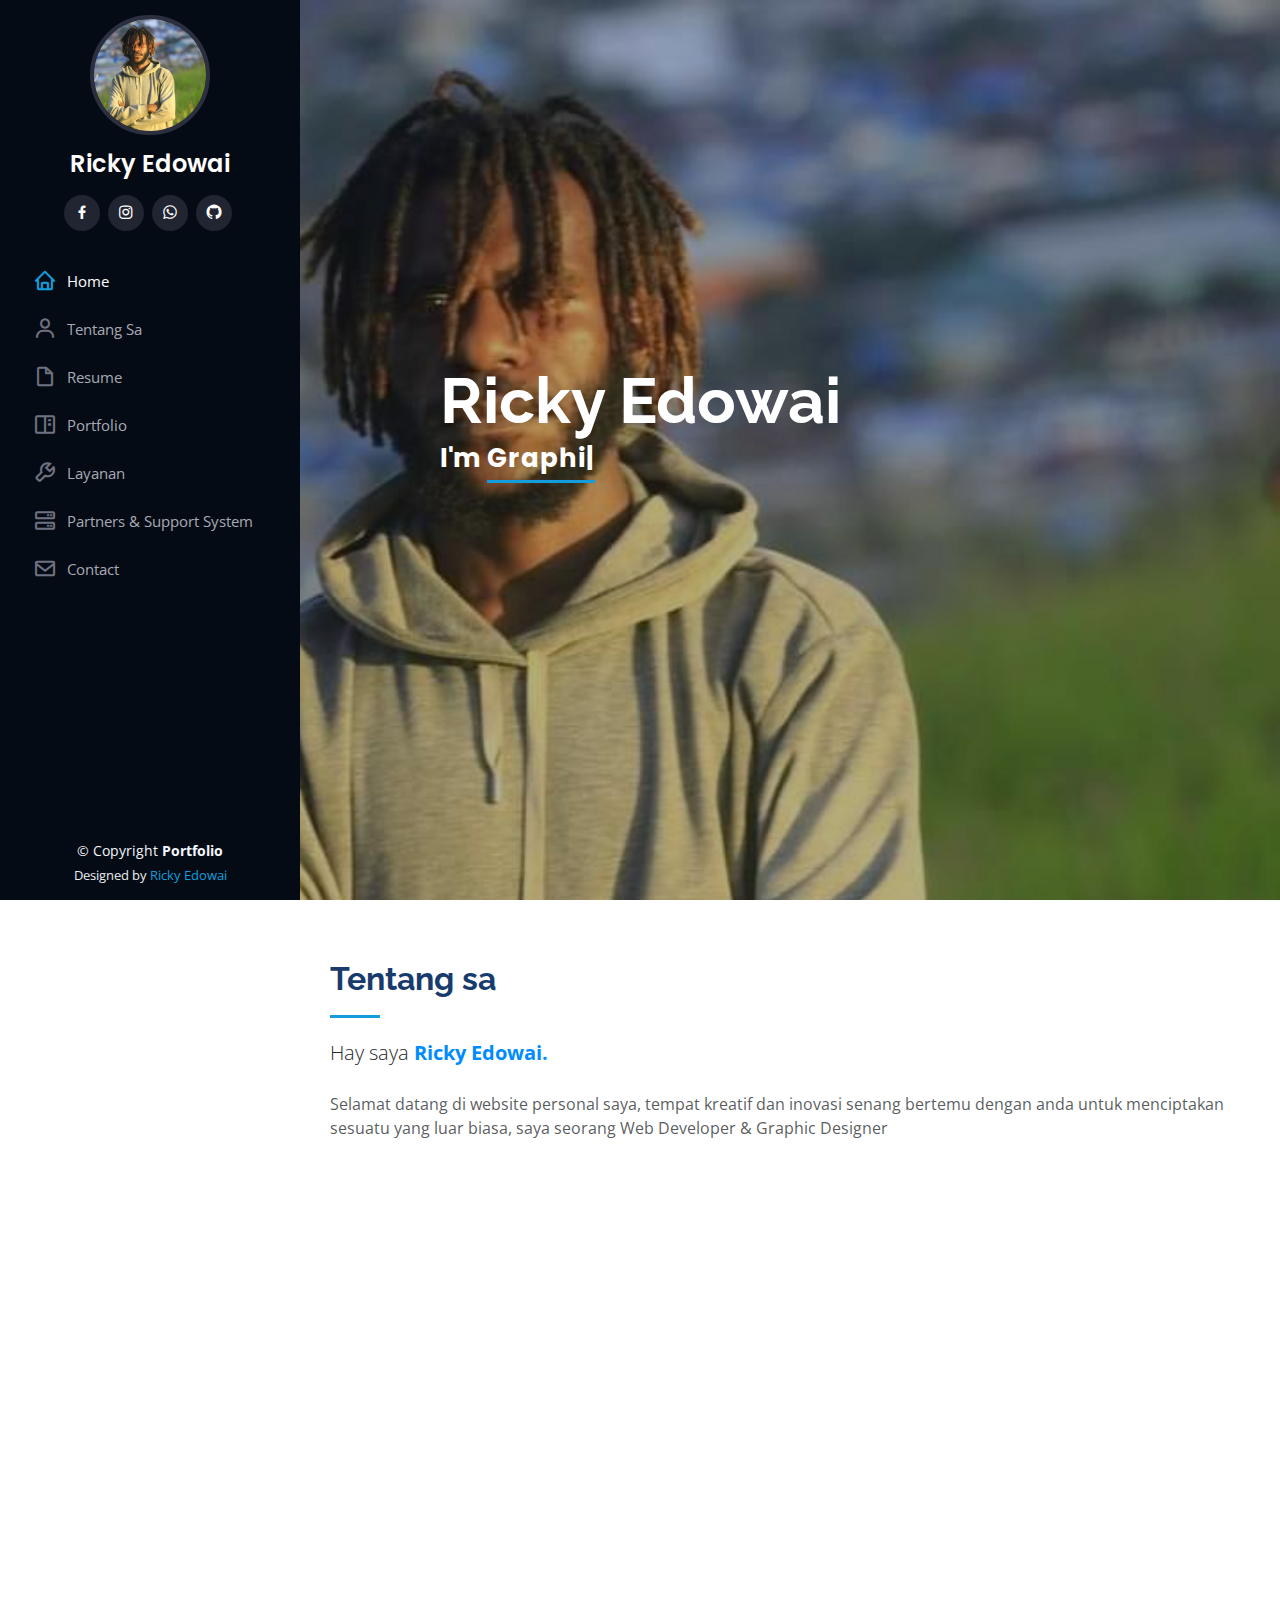
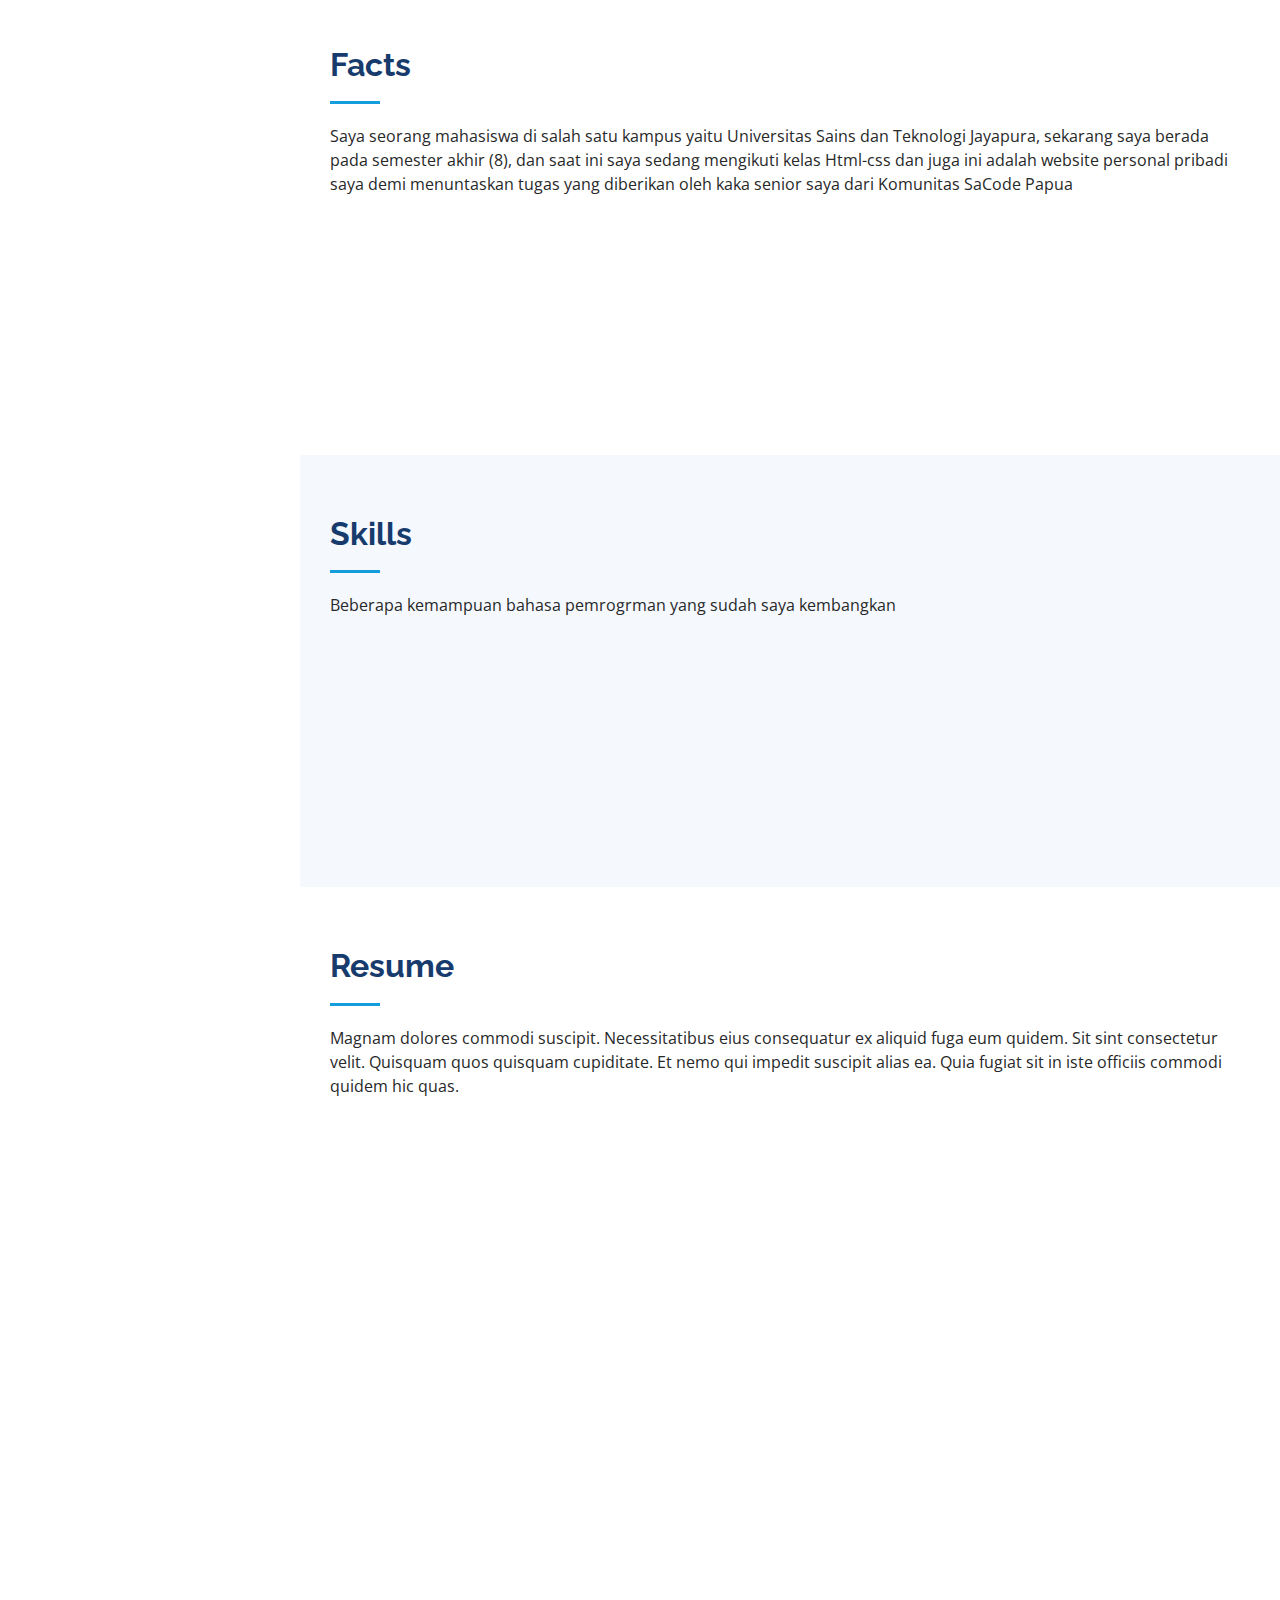
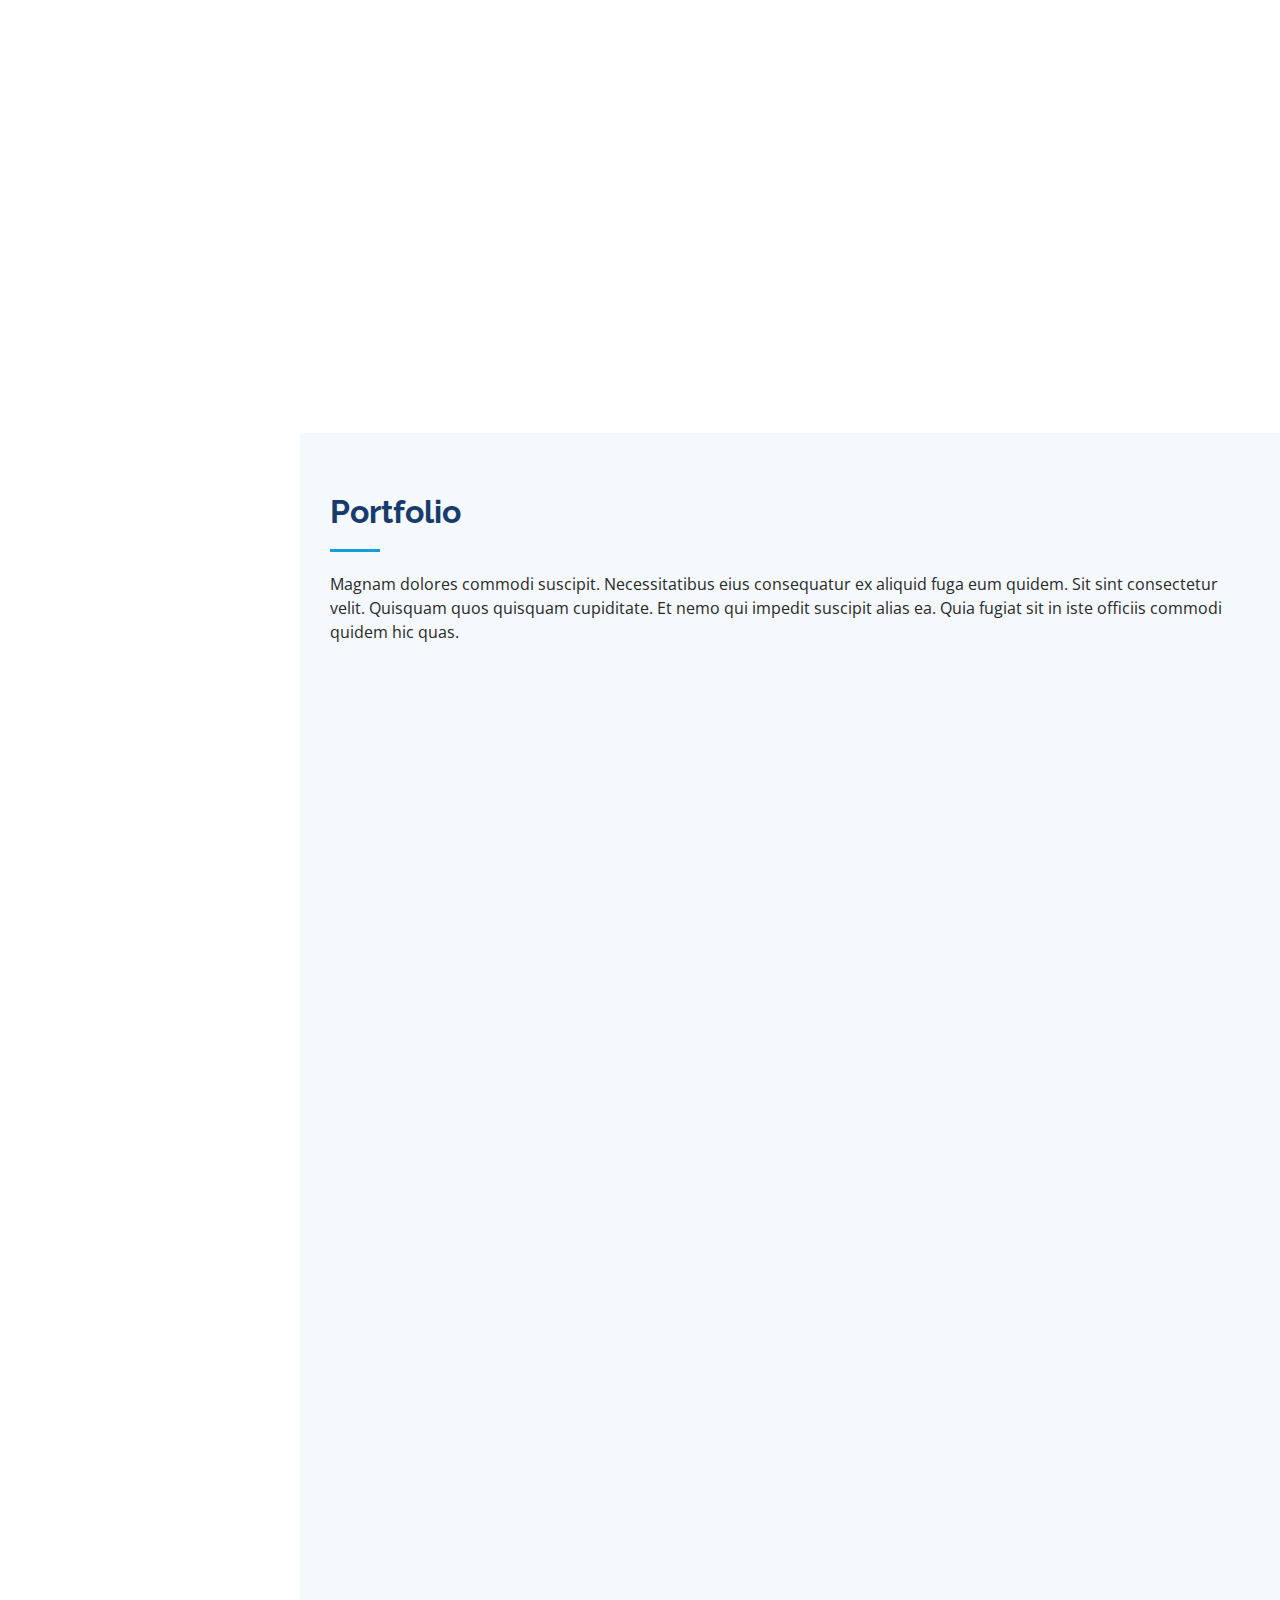
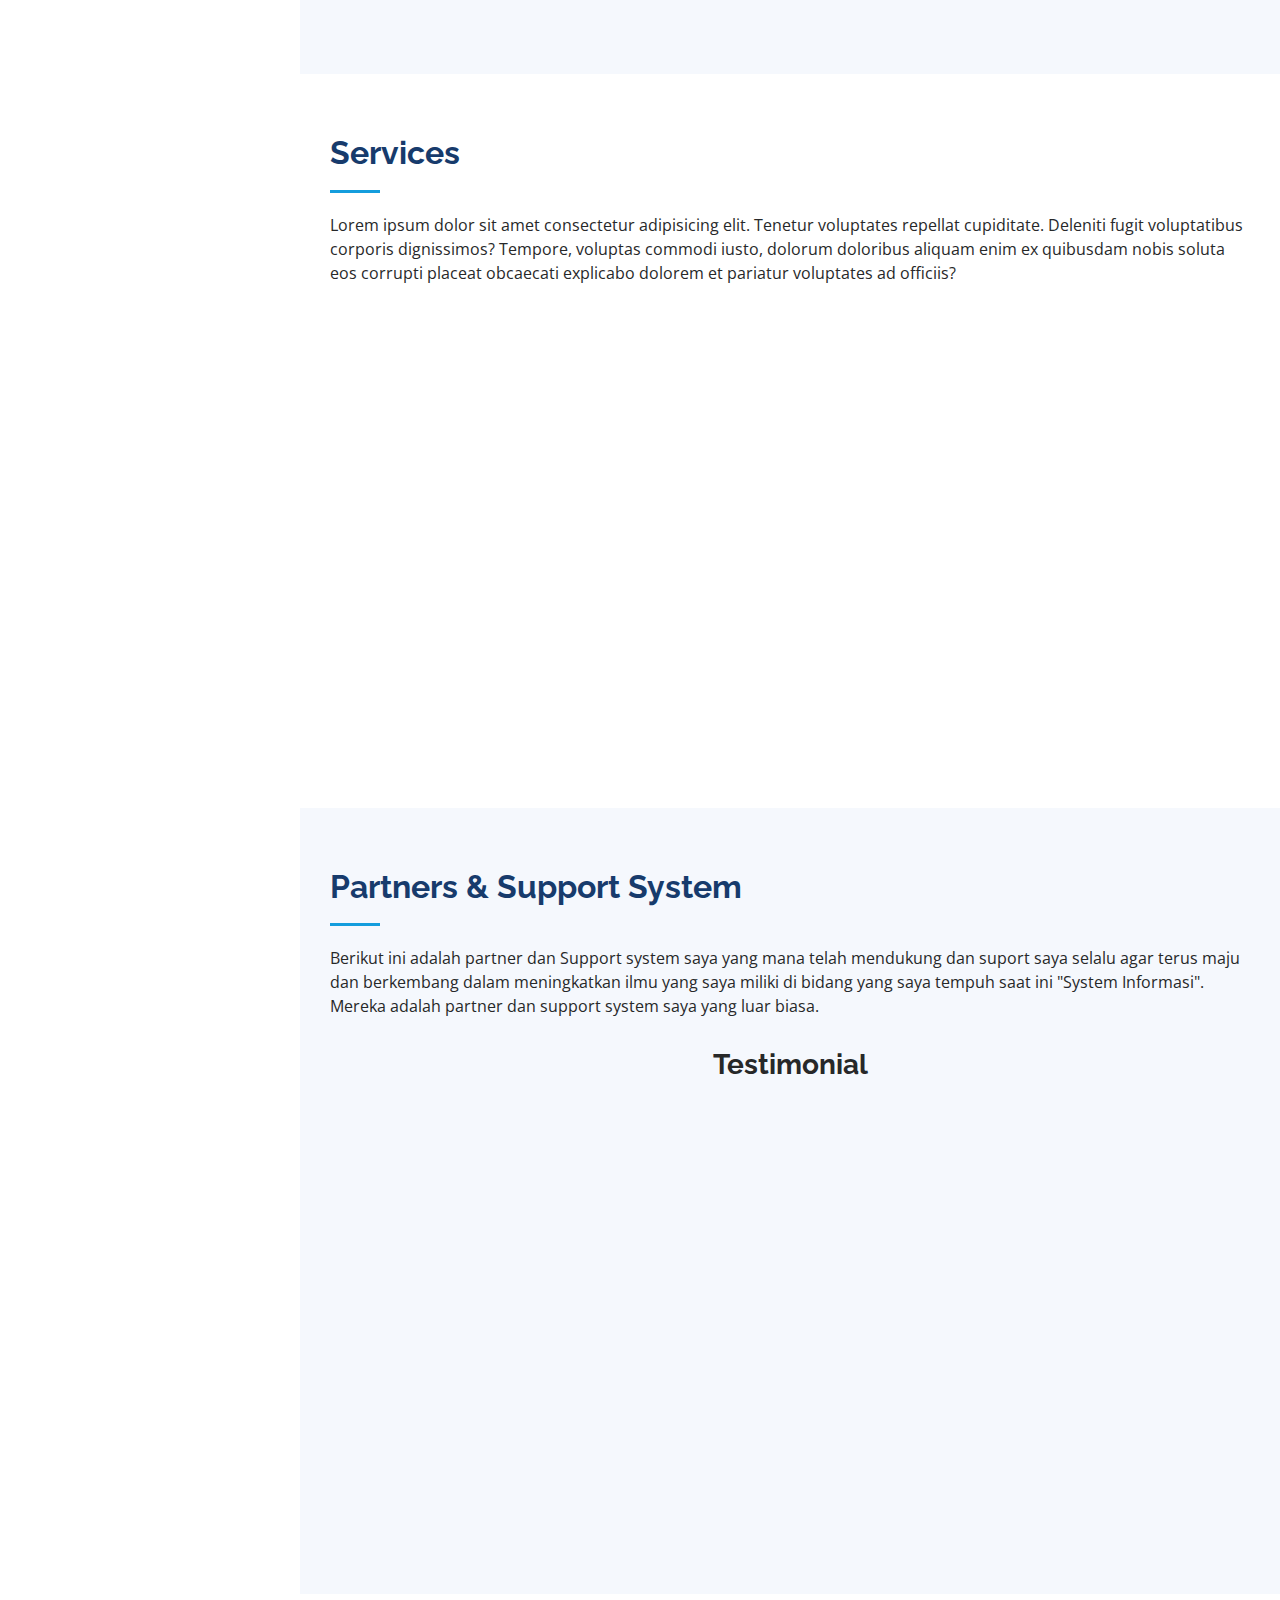
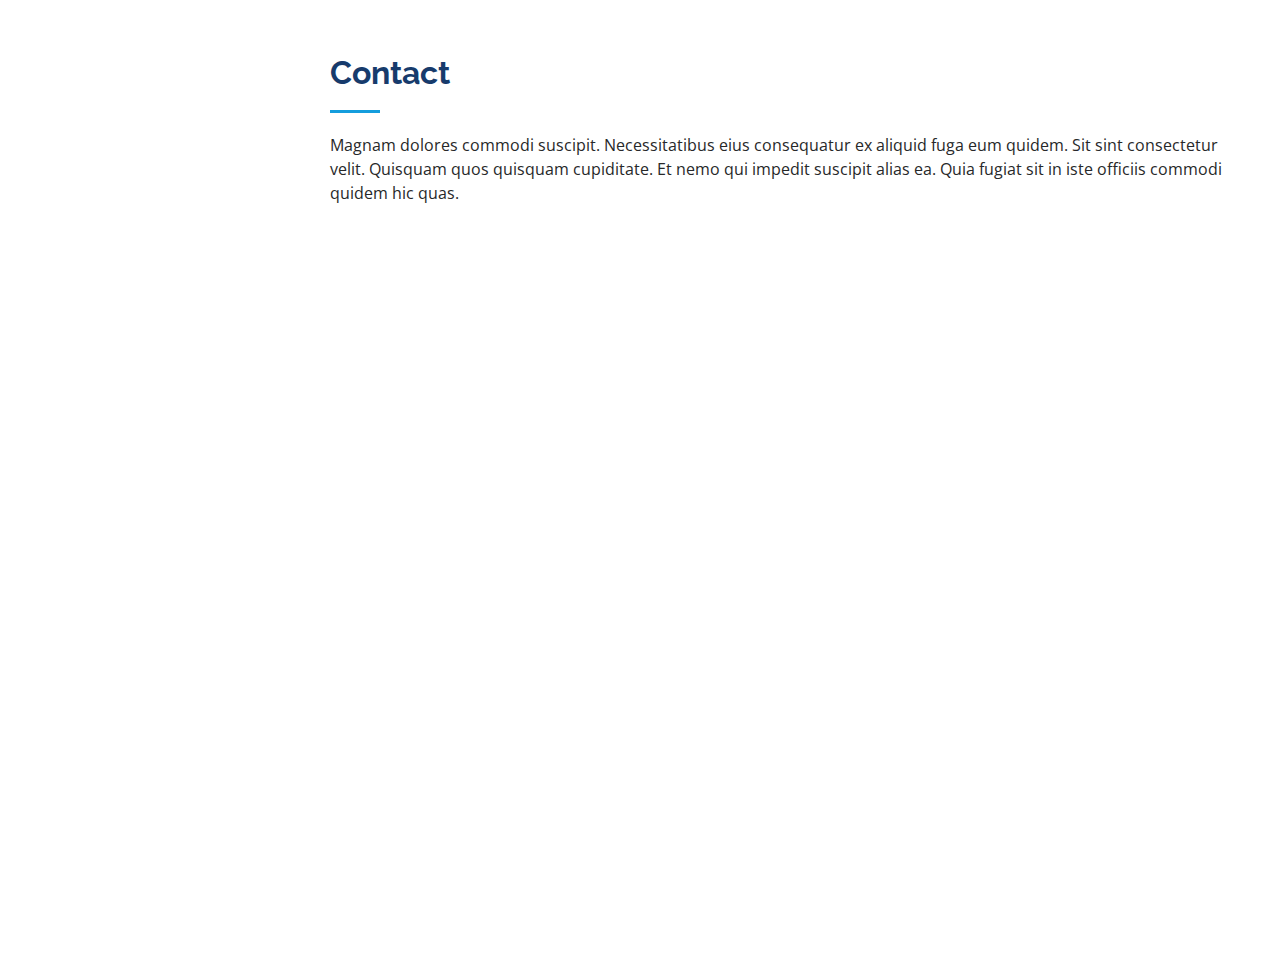
==== commit fb554f9f: "update lagi" ====
--- a/index.html
+++ b/index.html
@@ -128,7 +128,7 @@
               <div class="col-lg-6">
                 <ul>
                   <li><i class="bi bi-chevron-right"></i> <strong>Umur:</strong> <span>23</span></li>
-                  <li><i class="bi bi-chevron-right"></i> <strong>Email:</strong> <span>rizaldorcky@gmail.com</span>
+                  <li><i class="bi bi-chevron-right"></i> <strong>Email:</strong> <span>rizaldoricky@gmail.com</span>
                   </li>
                   <li><i class="bi bi-chevron-right"></i> <strong>Freelance:</strong> <span>Full Stack Web
                       Developer</span></li>
